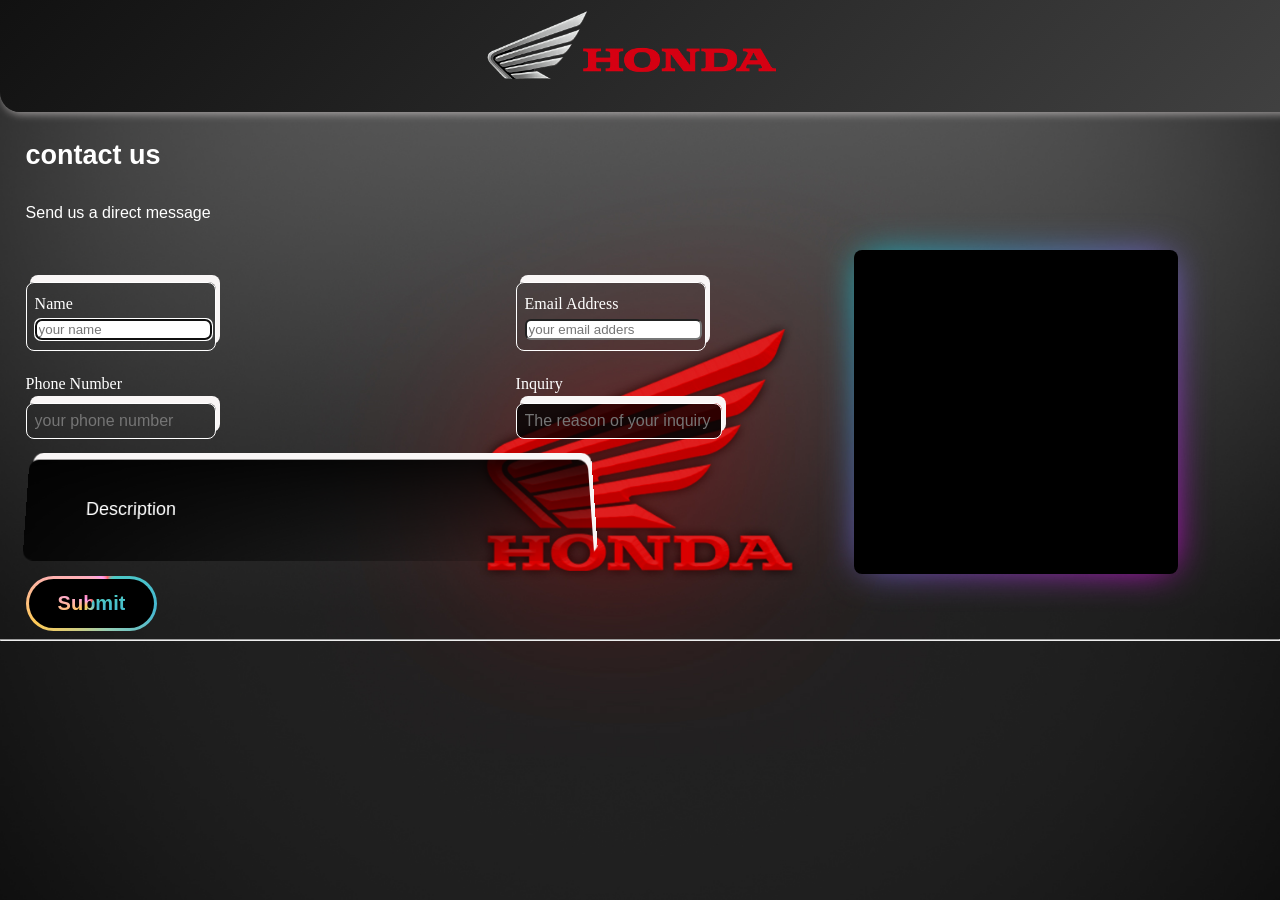
==== contract.html @ 1545ac46 "filter upload" ====
<!DOCTYPE html>
<html lang="en">

<head>
    <meta charset="UTF-8">
    <meta name="viewport" content="width=device-width, initial-scale=1.0">
    <link rel="stylesheet" href="contrat/contract.css">
    <title>Document</title>
</head>

<body>
    <section>
        <div class="-test">
            <img src="contrat/Honda logo on black background.png" alt="honda" class="header-img">
        </div>
    </section>
    <section>
        <div class="tit">
            <h2>contact us</h2>
        </div>
    </section>
    <section>
        <div>
            <p class="p1">Send us a direct message</p>
        </div>
    </section>
    <section class="promo-card-section">
        <div class="promo-card">
            <p class="promo-card-heading"></p>
            <p></p>
            <p></p>
        </div>
    </section>
    <section>
        <form>
            <div class="text-input">
                <label for="name">Name</label>
                <div class="text-input-control">
                    <input id="name" name="name" placeholder="your name" autofocus="autofocus" type="text" required
                        class="Name-b">
                </div>
            </div>

            <div class="text-input-1">
                <label for="email">Email Address</label>
                <div class="text-input-control-1">
                    <input id="email" name="email" placeholder="your email adders" required type="email"
                        class="email-b">
                </div>

            </div>
            <div class="form-control">
                <label class="num-1">Phone Number</label>
                <input class="input input-alt" placeholder="your phone number" required="" type="text">
                <span class="input-border input-border-alt"></span>
            </div>
            <div class="form-control">
                <label class="num-2">Inquiry</label>
                <input class="input input-alt-2" placeholder="The reason of your inquiry" required="" type="text">
                <span class="input-border input-border-alt-2"></span>

            </div>
            <div class="description-field">
                <input class="input-des" name="text" type="text" placeholder="Description " required="">
            </div>
            <div class="booooo">
                <button class="gradient-button">
                    <span class="gradient-text">Submit</span>
                </button>
            </div>
        </form>
    </section>
    <hr>

</body>


</html>
---- contrat/contract.css ----
.header-img {
    width: 37%;
}
.-test{
    padding: 6px 12px;
    background-color: rgb(30 16 16);
    text-align: center;
    position: sticky;
    top: 0;
    z-index: 1000;
    box-shadow: 0 2px 10px rgba(0, 0, 0, 0.2);
    width: 100%;
    margin: 0 auto;
    border-radius: 0;
        background: linear-gradient(315deg, #414141, #111);
        border-radius: 0px 0px 20px 20px;
            box-shadow: 2px 2px 9px 0px rgba(216, 209, 209, 0.659);
            height: 100px;
}
body {
    margin: 0;
    background-image: url(d96h0z0-4510e71b-db39-44e6-b9f0-db2d41078f9c.jpg);
    background-repeat: no-repeat;
    background-size: cover;
    background-position: center;
    background-attachment: fixed;
    min-height: 100vh;
    overflow-x: hidden;
    line-height: 1.6;
}
.tit{
    font-size: large;
    font-family: 'Franklin Gothic Medium', 'Arial Narrow', Arial, sans-serif;
    color: white;
    padding-left: 2%;
}
.p1{
    color:white;
    padding-left: 2%;
    font-family: 'Segoe UI', Tahoma, Geneva, Verdana, sans-serif;
}
.promo-card-section {
    display: flex;
    justify-content: flex-end;
    padding: 8px 8% 8px 2%;
    margin-bottom: -300px;
}

.promo-card {
    position: relative;
    width: 300px;
    height: 300px;
    background-color: #000;
    display: flex;
    flex-direction: column;
    justify-content: end;
    padding: 12px;
    gap: 12px;
    border-radius: 8px;
    cursor: pointer;
    color: white;
    
}

.promo-card::before {
    content: '';
    position: absolute;
    inset: 0;
    left: -5px;
    margin: auto;
    width: 200px;
    height: 264px;
    border-radius: 10px;
    background: linear-gradient(-45deg, #e81cff 0%, #40c9ff 100%);
    z-index: -10;
    pointer-events: none;
    transition: all 0.6s cubic-bezier(0.175, 0.885, 0.32, 1.275);
}

.promo-card::after {
    content: "";
    z-index: -1;
    position: absolute;
    inset: 0;
    background: linear-gradient(-45deg, #fc00ff 0%, #00dbde 100%);
    transform: translate3d(0, 0, 0) scale(0.95);
    filter: blur(20px);
}

.promo-card-heading {
    font-size: 20px;
    text-transform: capitalize;
    font-weight: 700;
}

.promo-card p:not(.promo-card-heading) {
    font-size: 14px;
}

.promo-card p:last-child {
    color: #e81cff;
    font-weight: 600;
}

.promo-card:hover::after {
    filter: blur(30px);
}

.promo-card:hover::before {
    transform: rotate(-90deg) scaleX(1.34) scaleY(0.77);
}
form {
    display: grid;
    grid-template-columns: 190px 190px;
    column-gap: 300px;
    row-gap: 20px;
    padding-left: 2%;
}
.description-field,
.booooo {
    grid-column: 1 / 3;
}
.text-input {
    flex: 1;
    color: white;
     max-width: 190px;
  padding: 8px;
  font-size: 1rem;
  border: 1.5px solid #ffffff;
  border-radius: 0.5rem;
      box-shadow: 4px -7px 0 #f9f6f6;
  outline: none;
  transition: ease 0.25s;
}
.text-input:hover{
  box-shadow: 0 4px 8px rgb(222, 6, 6);
}
.Name-b{
    border-radius: 6px;
}
.text-input-1{
    color: white;
     max-width: 190px;
  padding: 8px;
  font-size: 1rem;
  border: 1.5px solid #ffffff;
  border-radius: 0.5rem;
      box-shadow: 4px -7px 0 #f9f6f6;
  outline: none;
  transition: ease 0.25s;
}
.text-input-1:hover{
  box-shadow: 0 4px 8px rgb(222, 6, 6);
}
.email-b{
    border-radius: 6px;
}
.text-input-2{
    color: white;
    max-width: 190px;
    padding: 8px;
}
.phone-b{
    border-radius: 6px;
}
.input {
  color: #fff;
  font-size: 0.9rem;
  background-color: transparent;
  width: 100%;
  box-sizing: border-box;
  padding-inline: 0.5em;
  padding-block: 0.7em;
  border: none;
  /* خاص بحجم اللون -خاص بلون البوردر والاتنين متخزنين */
  border-bottom: var(--border-height) solid var(--border-before-color);
  box-shadow: 0 2px 4px rgba(0, 0, 0, 0.1);
}
.input-border {
  position: absolute;
  background: var(--border-after-color);
  width: 0%;
  height: 2px;
  bottom: 0;
  left: 0;
  transition: width 0.3s cubic-bezier(0.6, -0.28, 0.735, 0.045);
}
.input:focus {
  outline: none;
}

.input:focus + .input-border {
  width: 100%;
}

.form-control {
  position: relative;
  --width-of-input: 300px;
}

.input-alt {
  font-size: 1.2rem;
      flex: 1;
    color: white;
    max-width: 190px;
    padding: 8px;
    font-size: 1rem;
    border: 1.5px solid #ffffff;
    border-radius: 0.5rem;
        outline: none;
    transition: ease 0.25s;
        box-shadow: 4px -7px 0 #f9f6f6;
    margin-top: 7px;
}
.input-alt-2 {
  font-size: 1.2rem;
      flex: 1;
    color: white;
    width: 206px;
    padding: 8px;
    font-size: 1rem;
    border: 1.5px solid #ffffff;
    border-radius: 0.5rem;
        outline: none;
    transition: ease 0.25s;
        box-shadow: 4px -7px 0 #f9f6f6;
    margin-top: 7px;
        background-color: #000000c2;
}

.input-border-alt {
  height: 3px;
  /* background: linear-gradient(90deg, #FF6464 0%, #FFBF59 50%, #47C9FF 100%); */
  transition: width 0.4s cubic-bezier(0.42, 0, 0.58, 1.00);
}
.input-border-alt-2 {
  height: 3px;
  /* background: linear-gradient(90deg, #FF6464 0%, #FFBF59 50%, #47C9FF 100%); */
  transition: width 0.4s cubic-bezier(0.42, 0, 0.58, 1.00);
}
.input-alt:hover{
  box-shadow: 0 4px 8px rgb(222, 6, 6);

}
.input-alt-2:hover{
  box-shadow: 0 4px 8px rgb(222, 6, 6);

}
.input-alt:focus + .input-border-alt {
  width: 100%;
}
.input-alt-2:focus + .input-border-alt {
  width: 100%;
}
.num-1{
    color: white;
}
.num-2{
    color: white;
}
.input-des {
  width: 500px;
  border: none;
  outline: none;
  background: none;
  font-size: 18px;
  color: #fff;
  padding: 40px 5px 40px 60px;
  background-image: linear-gradient(to right, rgba(0, 0, 0, 0.8), rgba(0, 0, 0, 0)),
    linear-gradient(to bottom, rgba(0, 0, 0, 0.8), rgba(0, 0, 0, 0));
  background-position: bottom right, bottom right;
  background-size: 100% 100%, 100% 100%;
  background-repeat: no-repeat;
    box-shadow: 4px -7px 0 white;
  transform: perspective(70px) rotateX(1deg) rotateY(0deg);
  border-radius: 10px;
          box-shadow: 4px -7px 0 #f9f6f6;

}
.input-des:hover{
      box-shadow: 0 4px 8px rgb(222, 6, 6);

}

.input-des::before {
  background-image: linear-gradient(to right, rgba(0, 0, 0, 0.8), rgba(0, 0, 0, 0)),
    linear-gradient(to bottom, rgba(0, 0, 0, 0.8), rgba(0, 0, 0, 0));
  background-position: bottom right, bottom right;
  background-size: 100% 100%, 100% 100%;
  background-repeat: no-repeat;
  z-index: -1;
  border-radius: 15px;
  transition: all .1s ease-in-out 0s;
}

.input-des:focus {
  border: 2px solid #c3c6ce;
}

.input-des::placeholder {
  color: #fff;
  transition: all 0.3s ease;
}

.input-des:focus::placeholder {
  color: #999;
}

.booooo {
  margin-top: -4px;
}
.gradient-button{
    position: relative;
    padding: 16px 32px;
    font-size: 20px;
    font-weight: bold;
    color: white;
    background: transparent;
    border: none;
    cursor: pointer;
    border-radius: 100px;
    overflow: hidden;
    transition: 0.2s ease;
     }

     .gradient-button:hover{
        transform: scale(1.3);
              box-shadow: 0 4px 8px rgb(222, 6, 6);

     }
     .gradient-button::before{
        content: '';
        position: absolute;
        top: -50px;
        left: -50px;
        width: 200%;
        height: 200%;
        background:conic-gradient(
                from 0deg,
    #ff6b6b,
    #4ecdc4,
    #45b7d1,
    #96ceb4,
    #feca57,
    #ff9ff3,
    #ff6b6b
        );
z-index: -2;
transform: rotate(0deg);
  transition: transform 1.5s ease-in-out;
     }
     .gradient-button:hover::before{
          transform: rotate(350deg);
     }
     .gradient-button::after{
        content: '';
        position: absolute;
        inset: 3px;
        background: black;
        border-radius: 47px;
        z-index: -1;
     }
     .gradient-text{
        color: transparent;
          background: conic-gradient(
    from 0deg,
    #ff6b6b,
    #4ecdc4,
    #45b7d1,
    #96ceb4,
    #feca57,
    #ff9ff3,
    #ff6b6b
  );
  background-clip: text;
     }
footer{
  background-color: white;
}
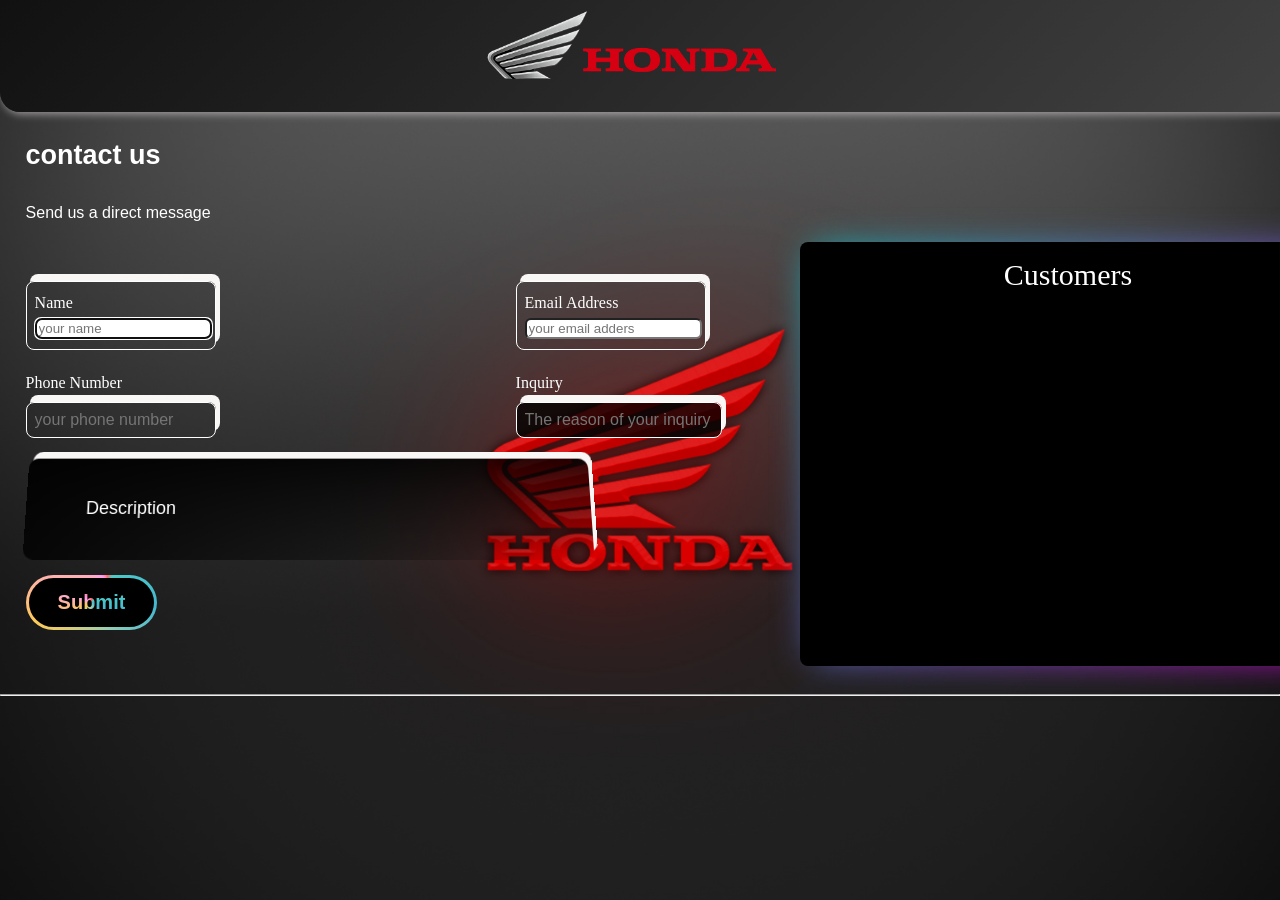
==== commit eb729b6f: "files upload" ====
--- a/contract.html
+++ b/contract.html
@@ -22,16 +22,18 @@
     <section>
         <div>
             <p class="p1">Send us a direct message</p>
+            <div class="promo-card">
+                <p class="p30">Customers</p>
+                <p class="promo-card-heading"></p>
+                <p></p>
+                <p></p>
+            </div>
         </div>
     </section>
     <section class="promo-card-section">
-        <div class="promo-card">
-            <p class="promo-card-heading"></p>
-            <p></p>
-            <p></p>
-        </div>
+
     </section>
-    <section>
+    <section class="form-1">
         <form>
             <div class="text-input">
                 <label for="name">Name</label>
@@ -55,10 +57,10 @@
                 <span class="input-border input-border-alt"></span>
             </div>
             <div class="form-control">
-                <label class="num-2">Inquiry</label>
+                <label class="num-2">Inquiry </label>
                 <input class="input input-alt-2" placeholder="The reason of your inquiry" required="" type="text">
                 <span class="input-border input-border-alt-2"></span>
-
+                
             </div>
             <div class="description-field">
                 <input class="input-des" name="text" type="text" placeholder="Description " required="">
@@ -70,6 +72,7 @@
             </div>
         </form>
     </section>
+    <br>
     <hr>
 
 </body>
--- a/contrat/contract.css
+++ b/contrat/contract.css
@@ -43,13 +43,13 @@
     display: flex;
     justify-content: flex-end;
     padding: 8px 8% 8px 2%;
-    margin-bottom: -300px;
+    margin-bottom: -411px;
 }
 
 .promo-card {
     position: relative;
-    width: 300px;
-    height: 300px;
+    width: 40%;
+    height: 400px;
     background-color: #000;
     display: flex;
     flex-direction: column;
@@ -59,9 +59,20 @@
     border-radius: 8px;
     cursor: pointer;
     color: white;
-    
-}
-
+    margin-left: 800px;
+    margin-bottom: 40px;
+}
+.p30{
+      text-align: center;
+    position: relative;
+    top: -185px;
+    font-size: 30px;
+}
+.form-1{
+  display: flex;
+    position: relative;
+    top: -30px;
+}
 .promo-card::before {
     content: '';
     position: absolute;
@@ -94,7 +105,6 @@
 }
 
 .promo-card p:not(.promo-card-heading) {
-    font-size: 14px;
 }
 
 .promo-card p:last-child {
@@ -115,6 +125,7 @@
     column-gap: 300px;
     row-gap: 20px;
     padding-left: 2%;
+
 }
 .description-field,
 .booooo {
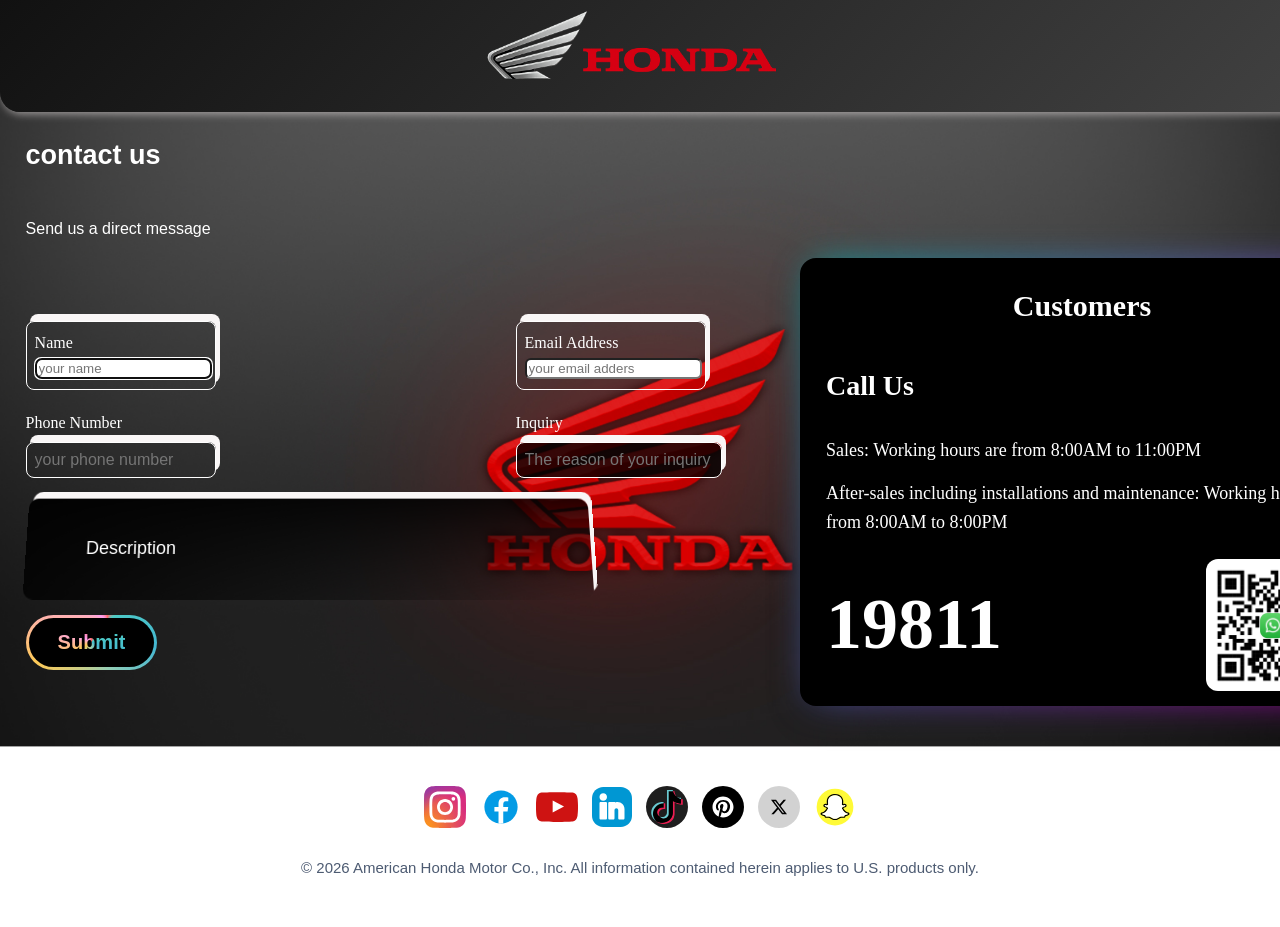
==== commit 0c3baf08: "files upload" ====
--- a/contract.html
+++ b/contract.html
@@ -24,9 +24,16 @@
             <p class="p1">Send us a direct message</p>
             <div class="promo-card">
                 <p class="p30">Customers</p>
-                <p class="promo-card-heading"></p>
-                <p></p>
-                <p></p>
+                <div class="customer-box">
+                    <h3 class="promo-card-heading">Call us</h3>
+                    <p class="customer-text">Sales: Working hours are from 8:00AM to 11:00PM</p>
+                    <p class="customer-text">After-sales including installations and maintenance: Working hours are from
+                        8:00AM to 8:00PM</p>
+                    <div class="customer-contact-row">
+                        <p class="customer-number">19811</p>
+                        <img src="contrat/whatsapp-qr.jpeg" alt="WhatsApp QR code" class="customer-qr">
+                    </div>
+                </div>
             </div>
         </div>
     </section>
@@ -60,7 +67,7 @@
                 <label class="num-2">Inquiry </label>
                 <input class="input input-alt-2" placeholder="The reason of your inquiry" required="" type="text">
                 <span class="input-border input-border-alt-2"></span>
-                
+
             </div>
             <div class="description-field">
                 <input class="input-des" name="text" type="text" placeholder="Description " required="">
@@ -74,6 +81,324 @@
     </section>
     <br>
     <hr>
+    <footer class="footer-links">
+        <div class="footer-socials">
+            <a href="https://www.instagram.com/its_b0da_/" class="social-link-instagram" aria-label="Instagram">
+
+                <?xml version="1.0" encoding="utf-8"?><!-- Uploaded to: SVG Repo, www.svgrepo.com, Generator: SVG Repo Mixer Tools -->
+                <svg viewBox="0 0 3364.7 3364.7" xmlns="http://www.w3.org/2000/svg">
+                    <defs>
+                        <radialGradient id="0" cx="217.76" cy="3290.99" r="4271.92" gradientUnits="userSpaceOnUse">
+                            <stop offset=".09" stop-color="#fa8f21" />
+                            <stop offset=".78" stop-color="#d82d7e" />
+                        </radialGradient>
+                        <radialGradient id="1" cx="2330.61" cy="3182.95" r="3759.33" gradientUnits="userSpaceOnUse">
+                            <stop offset=".64" stop-color="#8c3aaa" stop-opacity="0" />
+                            <stop offset="1" stop-color="#8c3aaa" />
+                        </radialGradient>
+                    </defs>
+                    <path
+                        d="M853.2,3352.8c-200.1-9.1-308.8-42.4-381.1-70.6-95.8-37.3-164.1-81.7-236-153.5S119.7,2988.6,82.6,2892.8c-28.2-72.3-61.5-181-70.6-381.1C2,2295.4,0,2230.5,0,1682.5s2.2-612.8,11.9-829.3C21,653.1,54.5,544.6,82.5,472.1,119.8,376.3,164.3,308,236,236c71.8-71.8,140.1-116.4,236-153.5C544.3,54.3,653,21,853.1,11.9,1069.5,2,1134.5,0,1682.3,0c548,0,612.8,2.2,829.3,11.9,200.1,9.1,308.6,42.6,381.1,70.6,95.8,37.1,164.1,81.7,236,153.5s116.2,140.2,153.5,236c28.2,72.3,61.5,181,70.6,381.1,9.9,216.5,11.9,281.3,11.9,829.3,0,547.8-2,612.8-11.9,829.3-9.1,200.1-42.6,308.8-70.6,381.1-37.3,95.8-81.7,164.1-153.5,235.9s-140.2,116.2-236,153.5c-72.3,28.2-181,61.5-381.1,70.6-216.3,9.9-281.3,11.9-829.3,11.9-547.8,0-612.8-1.9-829.1-11.9"
+                        fill="url(#0)" />
+                    <path
+                        d="M853.2,3352.8c-200.1-9.1-308.8-42.4-381.1-70.6-95.8-37.3-164.1-81.7-236-153.5S119.7,2988.6,82.6,2892.8c-28.2-72.3-61.5-181-70.6-381.1C2,2295.4,0,2230.5,0,1682.5s2.2-612.8,11.9-829.3C21,653.1,54.5,544.6,82.5,472.1,119.8,376.3,164.3,308,236,236c71.8-71.8,140.1-116.4,236-153.5C544.3,54.3,653,21,853.1,11.9,1069.5,2,1134.5,0,1682.3,0c548,0,612.8,2.2,829.3,11.9,200.1,9.1,308.6,42.6,381.1,70.6,95.8,37.1,164.1,81.7,236,153.5s116.2,140.2,153.5,236c28.2,72.3,61.5,181,70.6,381.1,9.9,216.5,11.9,281.3,11.9,829.3,0,547.8-2,612.8-11.9,829.3-9.1,200.1-42.6,308.8-70.6,381.1-37.3,95.8-81.7,164.1-153.5,235.9s-140.2,116.2-236,153.5c-72.3,28.2-181,61.5-381.1,70.6-216.3,9.9-281.3,11.9-829.3,11.9-547.8,0-612.8-1.9-829.1-11.9"
+                        fill="url(#1)" />
+                    <path
+                        d="M1269.25,1689.52c0-230.11,186.49-416.7,416.6-416.7s416.7,186.59,416.7,416.7-186.59,416.7-416.7,416.7-416.6-186.59-416.6-416.7m-225.26,0c0,354.5,287.36,641.86,641.86,641.86s641.86-287.36,641.86-641.86-287.36-641.86-641.86-641.86S1044,1335,1044,1689.52m1159.13-667.31a150,150,0,1,0,150.06-149.94h-0.06a150.07,150.07,0,0,0-150,149.94M1180.85,2707c-121.87-5.55-188.11-25.85-232.13-43-58.36-22.72-100-49.78-143.78-93.5s-70.88-85.32-93.5-143.68c-17.16-44-37.46-110.26-43-232.13-6.06-131.76-7.27-171.34-7.27-505.15s1.31-373.28,7.27-505.15c5.55-121.87,26-188,43-232.13,22.72-58.36,49.78-100,93.5-143.78s85.32-70.88,143.78-93.5c44-17.16,110.26-37.46,232.13-43,131.76-6.06,171.34-7.27,505-7.27S2059.13,666,2191,672c121.87,5.55,188,26,232.13,43,58.36,22.62,100,49.78,143.78,93.5s70.78,85.42,93.5,143.78c17.16,44,37.46,110.26,43,232.13,6.06,131.87,7.27,171.34,7.27,505.15s-1.21,373.28-7.27,505.15c-5.55,121.87-25.95,188.11-43,232.13-22.72,58.36-49.78,100-93.5,143.68s-85.42,70.78-143.78,93.5c-44,17.16-110.26,37.46-232.13,43-131.76,6.06-171.34,7.27-505.15,7.27s-373.28-1.21-505-7.27M1170.5,447.09c-133.07,6.06-224,27.16-303.41,58.06-82.19,31.91-151.86,74.72-221.43,144.18S533.39,788.47,501.48,870.76c-30.9,79.46-52,170.34-58.06,303.41-6.16,133.28-7.57,175.89-7.57,515.35s1.41,382.07,7.57,515.35c6.06,133.08,27.16,223.95,58.06,303.41,31.91,82.19,74.62,152,144.18,221.43s139.14,112.18,221.43,144.18c79.56,30.9,170.34,52,303.41,58.06,133.35,6.06,175.89,7.57,515.35,7.57s382.07-1.41,515.35-7.57c133.08-6.06,223.95-27.16,303.41-58.06,82.19-32,151.86-74.72,221.43-144.18s112.18-139.24,144.18-221.43c30.9-79.46,52.1-170.34,58.06-303.41,6.06-133.38,7.47-175.89,7.47-515.35s-1.41-382.07-7.47-515.35c-6.06-133.08-27.16-224-58.06-303.41-32-82.19-74.72-151.86-144.18-221.43S2586.8,537.06,2504.71,505.15c-79.56-30.9-170.44-52.1-303.41-58.06C2068,441,2025.41,439.52,1686,439.52s-382.1,1.41-515.45,7.57"
+                        fill="#ffffff" />
+                </svg>
+            </a>
+            <a href="https://www.facebook.com/" class="social-link-facebook" aria-label="Facebook">
+
+
+                <svg xmlns="http://www.w3.org/2000/svg" viewBox="0 0 48 48">
+                    <path fill="#039be5" d="M24 5A19 19 0 1 0 24 43A19 19 0 1 0 24 5Z" />
+                    <path fill="#fff"
+                        d="M26.572,29.036h4.917l0.772-4.995h-5.69v-2.73c0-2.075,0.678-3.915,2.619-3.915h3.119v-4.359c-0.548-0.074-1.707-0.236-3.897-0.236c-4.573,0-7.254,2.415-7.254,7.917v3.323h-4.701v4.995h4.701v13.729C22.089,42.905,23.032,43,24,43c0.875,0,1.729-0.08,2.572-0.194V29.036z" />
+                </svg>
+            </a>
+            <a href="https://www.youtube.com/@ElzeroWebSchool" class="social-link-youtube" aria-label="YouTube">
+
+                <?xml version="1.0" encoding="UTF-8" standalone="no"?>
+                <!-- Uploaded to: SVG Repo, www.svgrepo.com, Generator: SVG Repo Mixer Tools -->
+                <svg viewBox="0 -7 48 48" version="1.1" xmlns="http://www.w3.org/2000/svg"
+                    xmlns:xlink="http://www.w3.org/1999/xlink">
+
+                    <title>Youtube-color</title>
+                    <desc>Created with Sketch.</desc>
+                    <defs>
+
+                    </defs>
+                    <g id="Icons" stroke="none" stroke-width="1" fill="none" fill-rule="evenodd">
+                        <g id="Color-" transform="translate(-200.000000, -368.000000)" fill="#CE1312">
+                            <path
+                                d="M219.044,391.269916 L219.0425,377.687742 L232.0115,384.502244 L219.044,391.269916 Z M247.52,375.334163 C247.52,375.334163 247.0505,372.003199 245.612,370.536366 C243.7865,368.610299 241.7405,368.601235 240.803,368.489448 C234.086,368 224.0105,368 224.0105,368 L223.9895,368 C223.9895,368 213.914,368 207.197,368.489448 C206.258,368.601235 204.2135,368.610299 202.3865,370.536366 C200.948,372.003199 200.48,375.334163 200.48,375.334163 C200.48,375.334163 200,379.246723 200,383.157773 L200,386.82561 C200,390.73817 200.48,394.64922 200.48,394.64922 C200.48,394.64922 200.948,397.980184 202.3865,399.447016 C204.2135,401.373084 206.612,401.312658 207.68,401.513574 C211.52,401.885191 224,402 224,402 C224,402 234.086,401.984894 240.803,401.495446 C241.7405,401.382148 243.7865,401.373084 245.612,399.447016 C247.0505,397.980184 247.52,394.64922 247.52,394.64922 C247.52,394.64922 248,390.73817 248,386.82561 L248,383.157773 C248,379.246723 247.52,375.334163 247.52,375.334163 L247.52,375.334163 Z"
+                                id="Youtube">
+
+                            </path>
+                        </g>
+                    </g>
+                </svg>
+            </a>
+            <a href="#" class="social-link-linkedin" aria-label="LinkedIn">
+
+                <?xml version="1.0" encoding="utf-8"?>
+
+                <!-- Uploaded to: SVG Repo, www.svgrepo.com, Generator: SVG Repo Mixer Tools -->
+                <svg version="1.1" id="Icons" xmlns="http://www.w3.org/2000/svg"
+                    xmlns:xlink="http://www.w3.org/1999/xlink" viewBox="0 0 32 32" xml:space="preserve">
+                    <style type="text/css">
+                        .st0 {
+                            fill: #ffffff;
+                        }
+
+                        .st1 {
+                            fill: #3A559F;
+                        }
+
+                        .st2 {
+                            fill: #ffffff;
+                        }
+
+                        .st3 {
+                            fill: #FF0084;
+                        }
+
+                        .st4 {
+                            fill: #0063DB;
+                        }
+
+                        .st5 {
+                            fill: #00ACED;
+                        }
+
+                        .st6 {
+                            fill: #FFEC06;
+                        }
+
+                        .st7 {
+                            fill: #FF0000;
+                        }
+
+                        .st8 {
+                            fill: #25D366;
+                        }
+
+                        .st9 {
+                            fill: #0088FF;
+                        }
+
+                        .st10 {
+                            fill: #314358;
+                        }
+
+                        .st11 {
+                            fill: #EE6996;
+                        }
+
+                        .st12 {
+                            fill: #01AEF3;
+                        }
+
+                        .st13 {
+                            fill: #ffffff;
+                        }
+
+                        .st14 {
+                            fill: #F06A35;
+                        }
+
+                        .st15 {
+                            fill: #00ADEF;
+                        }
+
+                        .st16 {
+                            fill: #1769FF;
+                        }
+
+                        .st17 {
+                            fill: #1AB7EA;
+                        }
+
+                        .st18 {
+                            fill: #6001D1;
+                        }
+
+                        .st19 {
+                            fill: #E41214;
+                        }
+
+                        .st20 {
+                            fill: #05CE78;
+                        }
+
+                        .st21 {
+                            fill: #7B519C;
+                        }
+
+                        .st22 {
+                            fill: #FF4500;
+                        }
+
+                        .st23 {
+                            fill: #00F076;
+                        }
+
+                        .st24 {
+                            fill: #FFC900;
+                        }
+
+                        .st25 {
+                            fill: #00D6FF;
+                        }
+
+                        .st26 {
+                            fill: #FF3A44;
+                        }
+
+                        .st27 {
+                            fill: #FF6A36;
+                        }
+
+                        .st28 {
+                            fill: #0061FE;
+                        }
+
+                        .st29 {
+                            fill: #F7981C;
+                        }
+
+                        .st30 {
+                            fill: #EE1B22;
+                        }
+
+                        .st31 {
+                            fill: #EF3561;
+                        }
+
+                        .st32 {
+                            fill: none;
+                            stroke: #FFFFFF;
+                            stroke-width: 2;
+                            stroke-miterlimit: 10;
+                        }
+
+                        .st33 {
+                            fill: #0097D3;
+                        }
+
+                        .st34 {
+                            fill: #01308A;
+                        }
+
+                        .st35 {
+                            fill: #019CDE;
+                        }
+
+                        .st36 {
+                            fill: #FFD049;
+                        }
+
+                        .st37 {
+                            fill: #16A05D;
+                        }
+
+                        .st38 {
+                            fill: #4486F4;
+                        }
+
+                        .st39 {
+                            fill: none;
+                        }
+
+                        .st40 {
+                            fill: #34A853;
+                        }
+
+                        .st41 {
+                            fill: #4285F4;
+                        }
+
+                        .st42 {
+                            fill: #FBBC05;
+                        }
+
+                        .st43 {
+                            fill: #EA4335;
+                        }
+                    </style>
+                    <path class="st33" d="M23,0H9C4,0,0,4,0,9v14c0,5,4,9,9,9h14c5,0,9-4,9-9V9C32,4,28,0,23,0z" />
+                    <path class="st0" d="M12,25c0,0.6-0.4,1-1,1H7c-0.6,0-1-0.4-1-1V13c0-0.6,0.4-1,1-1h4c0.6,0,1,0.4,1,1V25z M9,11c-1.7,0-3-1.3-3-3
+	s1.3-3,3-3s3,1.3,3,3S10.7,11,9,11z M26,25c0,0.6-0.4,1-1,1h-3c-0.6,0-1-0.4-1-1v-3.5v-1v-2c0-0.8-0.7-1.5-1.5-1.5S18,17.7,18,18.5
+	v2v1V25c0,0.6-0.4,1-1,1h-3c-0.6,0-1-0.4-1-1V13c0-0.6,0.4-1,1-1h4c0.3,0,0.5,0.1,0.7,0.3c0.6-0.2,1.2-0.3,1.8-0.3
+	c3,0,5.5,2.5,5.5,5.5V25z" />
+                </svg>
+            </a>
+            <a href="https://www.tiktok.com/@b_elhady?lang=en" class="social-link-tiktok" aria-label="TikTok">
+
+                <?xml version="1.0" encoding="utf-8"?><!-- Uploaded to: SVG Repo, www.svgrepo.com, Generator: SVG Repo Mixer Tools -->
+                <svg viewBox="0 0 32 32" fill="none" xmlns="http://www.w3.org/2000/svg">
+                    <path
+                        d="M8.45095 19.7926C8.60723 18.4987 9.1379 17.7743 10.1379 17.0317C11.5688 16.0259 13.3561 16.5948 13.3561 16.5948V13.2197C13.7907 13.2085 14.2254 13.2343 14.6551 13.2966V17.6401C14.6551 17.6401 12.8683 17.0712 11.4375 18.0775C10.438 18.8196 9.90623 19.5446 9.7505 20.8385C9.74562 21.5411 9.87747 22.4595 10.4847 23.2536C10.3345 23.1766 10.1815 23.0889 10.0256 22.9905C8.68807 22.0923 8.44444 20.7449 8.45095 19.7926ZM22.0352 6.97898C21.0509 5.90039 20.6786 4.81139 20.5441 4.04639H21.7823C21.7823 4.04639 21.5354 6.05224 23.3347 8.02482L23.3597 8.05134C22.8747 7.7463 22.43 7.38624 22.0352 6.97898ZM28 10.0369V14.293C28 14.293 26.42 14.2312 25.2507 13.9337C23.6179 13.5176 22.5685 12.8795 22.5685 12.8795C22.5685 12.8795 21.8436 12.4245 21.785 12.3928V21.1817C21.785 21.6711 21.651 22.8932 21.2424 23.9125C20.709 25.246 19.8859 26.1212 19.7345 26.3001C19.7345 26.3001 18.7334 27.4832 16.9672 28.28C15.3752 28.9987 13.9774 28.9805 13.5596 28.9987C13.5596 28.9987 11.1434 29.0944 8.96915 27.6814C8.49898 27.3699 8.06011 27.0172 7.6582 26.6277L7.66906 26.6355C9.84383 28.0485 12.2595 27.9528 12.2595 27.9528C12.6779 27.9346 14.0756 27.9528 15.6671 27.2341C17.4317 26.4374 18.4344 25.2543 18.4344 25.2543C18.5842 25.0754 19.4111 24.2001 19.9423 22.8662C20.3498 21.8474 20.4849 20.6247 20.4849 20.1354V11.3475C20.5435 11.3797 21.2679 11.8347 21.2679 11.8347C21.2679 11.8347 22.3179 12.4734 23.9506 12.8889C25.1204 13.1864 26.7 13.2483 26.7 13.2483V9.91314C27.2404 10.0343 27.7011 10.0671 28 10.0369Z"
+                        fill="#EE1D52" />
+                    <path
+                        d="M26.7009 9.91314V13.2472C26.7009 13.2472 25.1213 13.1853 23.9515 12.8879C22.3188 12.4718 21.2688 11.8337 21.2688 11.8337C21.2688 11.8337 20.5444 11.3787 20.4858 11.3464V20.1364C20.4858 20.6258 20.3518 21.8484 19.9432 22.8672C19.4098 24.2012 18.5867 25.0764 18.4353 25.2553C18.4353 25.2553 17.4337 26.4384 15.668 27.2352C14.0765 27.9539 12.6788 27.9357 12.2604 27.9539C12.2604 27.9539 9.84473 28.0496 7.66995 26.6366L7.6591 26.6288C7.42949 26.4064 7.21336 26.1717 7.01177 25.9257C6.31777 25.0795 5.89237 24.0789 5.78547 23.7934C5.78529 23.7922 5.78529 23.791 5.78547 23.7898C5.61347 23.2937 5.25209 22.1022 5.30147 20.9482C5.38883 18.9122 6.10507 17.6625 6.29444 17.3494C6.79597 16.4957 7.44828 15.7318 8.22233 15.0919C8.90538 14.5396 9.6796 14.1002 10.5132 13.7917C11.4144 13.4295 12.3794 13.2353 13.3565 13.2197V16.5948C13.3565 16.5948 11.5691 16.028 10.1388 17.0317C9.13879 17.7743 8.60812 18.4987 8.45185 19.7926C8.44534 20.7449 8.68897 22.0923 10.0254 22.991C10.1813 23.0898 10.3343 23.1775 10.4845 23.2541C10.7179 23.5576 11.0021 23.8221 11.3255 24.0368C12.631 24.8632 13.7249 24.9209 15.1238 24.3842C16.0565 24.0254 16.7586 23.2167 17.0842 22.3206C17.2888 21.7611 17.2861 21.1978 17.2861 20.6154V4.04639H20.5417C20.6763 4.81139 21.0485 5.90039 22.0328 6.97898C22.4276 7.38624 22.8724 7.7463 23.3573 8.05134C23.5006 8.19955 24.2331 8.93231 25.1734 9.38216C25.6596 9.61469 26.1722 9.79285 26.7009 9.91314Z"
+                        fill="#000000" />
+                    <path d="M4.48926 22.7568V22.7594L4.57004 22.9784C4.56076 22.9529 4.53074 22.8754 4.48926 22.7568Z"
+                        fill="#69C9D0" />
+                    <path
+                        d="M10.5128 13.7916C9.67919 14.1002 8.90498 14.5396 8.22192 15.0918C7.44763 15.7332 6.79548 16.4987 6.29458 17.354C6.10521 17.6661 5.38897 18.9168 5.30161 20.9528C5.25223 22.1068 5.61361 23.2983 5.78561 23.7944C5.78543 23.7956 5.78543 23.7968 5.78561 23.798C5.89413 24.081 6.31791 25.0815 7.01191 25.9303C7.2135 26.1763 7.42963 26.4111 7.65924 26.6334C6.92357 26.1457 6.26746 25.5562 5.71236 24.8839C5.02433 24.0451 4.60001 23.0549 4.48932 22.7626C4.48919 22.7605 4.48919 22.7584 4.48932 22.7564V22.7527C4.31677 22.2571 3.95431 21.0651 4.00477 19.9096C4.09213 17.8736 4.80838 16.6239 4.99775 16.3108C5.4985 15.4553 6.15067 14.6898 6.92509 14.0486C7.608 13.4961 8.38225 13.0567 9.21598 12.7484C9.73602 12.5416 10.2778 12.3891 10.8319 12.2934C11.6669 12.1537 12.5198 12.1415 13.3588 12.2575V13.2196C12.3808 13.2349 11.4148 13.4291 10.5128 13.7916Z"
+                        fill="#69C9D0" />
+                    <path
+                        d="M20.5438 4.04635H17.2881V20.6159C17.2881 21.1983 17.2881 21.76 17.0863 22.3211C16.7575 23.2167 16.058 24.0253 15.1258 24.3842C13.7265 24.923 12.6326 24.8632 11.3276 24.0368C11.0036 23.823 10.7187 23.5594 10.4844 23.2567C11.5962 23.8251 12.5913 23.8152 13.8241 23.341C14.7558 22.9821 15.4563 22.1734 15.784 21.2774C15.9891 20.7178 15.9864 20.1546 15.9864 19.5726V3H20.4819C20.4819 3 20.4315 3.41188 20.5438 4.04635ZM26.7002 8.99104V9.9131C26.1725 9.79263 25.6609 9.61447 25.1755 9.38213C24.2352 8.93228 23.5026 8.19952 23.3594 8.0513C23.5256 8.1559 23.6981 8.25106 23.8759 8.33629C25.0192 8.88339 26.1451 9.04669 26.7002 8.99104Z"
+                        fill="#69C9D0" />
+                </svg>
+
+                <a href="https://www.pinterest.com/abdelrhmanelhady311/_profile/" class="social-link-pinterest" aria-label="Pinterest">
+
+                    <?xml version="1.0" encoding="utf-8"?>
+
+                    <!-- Uploaded to: SVG Repo, www.svgrepo.com, Generator: SVG Repo Mixer Tools -->
+                    <svg fill="#000000" version="1.1" id="Layer_1" xmlns="http://www.w3.org/2000/svg"
+                        xmlns:xlink="http://www.w3.org/1999/xlink" viewBox="-143 145 512 512" xml:space="preserve">
+                        <path
+                            d="M-143,145v512h512V145H-143z M113,528.3c-12.6,0-24.8-1.9-36.3-5.3c4.9-7.7,10.2-17.6,12.9-27.4c1.6-5.7,9-35.2,9-35.2
+	c4.4,8.5,17.4,15.9,31.3,15.9c41.2,0,69.1-37.5,69.1-87.7c0-38-32.2-73.3-81-73.3c-60.8,0-91.5,43.6-91.5,80
+	c0,22,8.3,41.6,26.2,48.9c2.9,1.2,5.5,0,6.4-3.2c0.6-2.2,2-7.9,2.6-10.3c0.9-3.2,0.5-4.3-1.8-7.1c-5.1-6.1-8.4-13.9-8.4-25.1
+	c0-32.3,24.2-61.3,63-61.3c34.4,0,53.3,21,53.3,49c0,36.9-16.3,68-40.6,68c-13.4,0-23.4-11.1-20.2-24.6
+	c3.8-16.2,11.3-33.7,11.3-45.4c0-10.5-5.6-19.2-17.3-19.2c-13.7,0-24.7,14.2-24.7,33.1c0,12.1,4.1,20.2,4.1,20.2s-14,59.4-16.5,69.7
+	c-2.3,9.7-2.6,20.5-2.2,29.4C16.5,497.8-15,452.7-15,400.3c0-70.7,57.3-128,128-128s128,57.3,128,128S183.7,528.3,113,528.3z" />
+                    </svg>
+                </a>
+                <a href="https://x.com/Abdelrhman61893" class="social-link-twitter" aria-label="X">
+
+                    <svg xmlns="http://www.w3.org/2000/svg" fill="#000000" class="bi bi-twitter-x" viewBox="0 0 16 16"
+                        id="Twitter-X--Streamline-Bootstrap" height="16" width="16">
+                        <desc>
+                            Twitter X Streamline Icon: https://streamlinehq.com
+                        </desc>
+                        <path
+                            d="M12.6 0.75h2.454l-5.36 6.142L16 15.25h-4.937l-3.867 -5.07 -4.425 5.07H0.316l5.733 -6.57L0 0.75h5.063l3.495 4.633L12.601 0.75Zm-0.86 13.028h1.36L4.323 2.145H2.865z"
+                            stroke-width="1"></path>
+                    </svg>
+                </a>
+                <a href="https://accounts.snapchat.com/v2/welcome" class="social-link-snapchat" aria-label="Snapchat">
+
+                    <?xml version="1.0" encoding="utf-8"?><!-- Uploaded to: SVG Repo, www.svgrepo.com, Generator: SVG Repo Mixer Tools -->
+                    <svg viewBox="0 0 32 32" fill="none" xmlns="http://www.w3.org/2000/svg">
+                        <circle cx="16" cy="16" r="14" fill="#FFFA37" />
+                        <path fill-rule="evenodd" clip-rule="evenodd"
+                            d="M21.0255 8.18551C20.0601 6.96879 18.4673 6 16.0118 6C13.9091 6.02071 9.70378 7.18445 9.70378 11.6738C9.70378 12.3294 9.75568 13.2075 9.80103 13.8541C9.74758 13.8386 9.68188 13.8095 9.57775 13.7596L9.56328 13.7527C9.37915 13.6643 9.09918 13.5298 8.7098 13.5298C8.31645 13.5298 7.93611 13.6839 7.65375 13.9124C7.37309 14.1394 7.13333 14.4885 7.13333 14.9105C7.13333 15.4384 7.43041 15.7888 7.77778 16.0135C8.08632 16.2131 8.47538 16.3406 8.78337 16.4415L8.81382 16.4514C9.14349 16.5596 9.3851 16.642 9.55169 16.7458C9.68136 16.8267 9.70104 16.8778 9.70348 16.9264C9.70179 16.9333 9.69782 16.9482 9.68919 16.9724C9.67141 17.0224 9.64184 17.0899 9.59862 17.1743C9.5124 17.3427 9.38667 17.5498 9.23711 17.7706C8.93539 18.2161 8.56717 18.673 8.29212 18.9376C8.02082 19.1986 7.57562 19.5229 7.11016 19.7811C6.87933 19.9091 6.6536 20.0152 6.45167 20.0881C6.24322 20.1633 6.09047 20.192 5.99608 20.192C5.92136 20.192 5.85669 20.2073 5.82847 20.2144C5.7888 20.2243 5.74774 20.2374 5.70713 20.2527C5.62657 20.2829 5.53056 20.3283 5.43546 20.3923C5.25377 20.5146 5 20.7612 5 21.1502C5 21.3532 5.04766 21.5251 5.13005 21.6742C5.20217 21.8047 5.29487 21.9038 5.34823 21.9608L5.35615 21.9692L5.37091 21.9851C5.66435 22.3008 6.15008 22.5205 6.62162 22.6712C7.02679 22.8007 7.4798 22.8972 7.92122 22.9551C7.92745 22.9836 7.93397 23.0142 7.9411 23.0478L7.9434 23.0587C7.97119 23.1897 8.008 23.3633 8.06221 23.5234C8.11336 23.6744 8.20599 23.8977 8.39564 24.0568C8.63717 24.2593 8.95308 24.2798 9.1592 24.279C9.38047 24.2781 9.63881 24.2469 9.88394 24.2174L9.90481 24.2149C10.2497 24.1733 10.6106 24.1304 10.9843 24.1304C11.6663 24.1304 12.1035 24.4153 12.7894 24.8837L12.794 24.8869C13.0316 25.0492 13.2976 25.2308 13.6 25.4095C14.6122 26.0076 15.4346 26.0025 15.9007 25.9995C15.9315 25.9993 15.9606 25.9992 15.9882 25.9992C16.0158 25.9992 16.0452 25.9993 16.0761 25.9995C16.543 26.0025 17.3873 26.0079 18.4 25.4095C18.7024 25.2308 18.9684 25.0492 19.2059 24.8869L19.2106 24.8837C19.8965 24.4153 20.3337 24.1304 21.0157 24.1304C21.3894 24.1304 21.7503 24.1733 22.0952 24.2149L22.1161 24.2174C22.3612 24.2469 22.6195 24.2781 22.8408 24.279C23.0469 24.2798 23.3628 24.2593 23.6044 24.0568C23.794 23.8977 23.8866 23.6744 23.9378 23.5234C23.992 23.3634 24.0288 23.1898 24.0566 23.0587L24.0589 23.0478C24.066 23.0142 24.0725 22.9836 24.0788 22.9551C24.5202 22.8972 24.9732 22.8007 25.3784 22.6712C25.8499 22.5205 26.3357 22.3007 26.6291 21.985L26.6439 21.9692L26.6517 21.9608C26.7051 21.9038 26.7978 21.8047 26.8699 21.6742C26.9523 21.5251 27 21.3532 27 21.1502C27 20.7612 26.7462 20.5146 26.5645 20.3923C26.4694 20.3283 26.3734 20.2829 26.2929 20.2527C26.2523 20.2374 26.2112 20.2243 26.1715 20.2144C26.1433 20.2073 26.0786 20.192 26.0039 20.192C25.9095 20.192 25.7568 20.1633 25.5483 20.0881C25.3464 20.0152 25.1207 19.9091 24.8898 19.7811C24.4244 19.5229 23.9792 19.1986 23.7079 18.9376C23.4328 18.673 23.0646 18.2161 22.7629 17.7706C22.6133 17.5498 22.4876 17.3427 22.4014 17.1743C22.3582 17.0899 22.3286 17.0224 22.3108 16.9724C22.3022 16.9482 22.2982 16.9333 22.2965 16.9264C22.299 16.8778 22.3186 16.8267 22.4483 16.7458C22.6149 16.642 22.8565 16.5596 23.1862 16.4514L23.2166 16.4415C23.5246 16.3406 23.9137 16.2131 24.2222 16.0135C24.5696 15.7888 24.8667 15.4384 24.8667 14.9105C24.8667 14.4885 24.6269 14.1394 24.3462 13.9124C24.0639 13.6839 23.6835 13.5298 23.2902 13.5298C22.9008 13.5298 22.6209 13.6643 22.4367 13.7527L22.4223 13.7596C22.3181 13.8095 22.2524 13.8386 22.199 13.8541C22.2443 13.2075 22.2962 12.3294 22.2962 11.6738C22.2962 10.7837 21.9726 9.37904 21.0255 8.18551ZM11.7832 8.77274C10.9822 9.77549 10.7077 10.9662 10.7077 11.6738C10.7077 12.3299 10.7633 13.2413 10.8102 13.8949C10.8258 14.1119 10.7813 14.365 10.5917 14.5658C10.3998 14.7691 10.1388 14.8351 9.90561 14.8351C9.56889 14.8351 9.3128 14.7119 9.14898 14.6331L9.12996 14.624C8.94718 14.5363 8.85108 14.4956 8.7098 14.4956C8.58128 14.4956 8.42437 14.5508 8.29994 14.6515C8.17382 14.7535 8.13725 14.8534 8.13725 14.9105C8.13725 15.0269 8.18018 15.1101 8.33794 15.2121C8.52427 15.3326 8.78976 15.4232 9.13779 15.5374L9.16809 15.5473C9.45712 15.642 9.81511 15.7593 10.0976 15.9354C10.4147 16.133 10.7077 16.4507 10.7077 16.9401C10.7077 17.0684 10.6722 17.1919 10.6389 17.2854C10.6028 17.3869 10.554 17.4941 10.4992 17.601C10.3896 17.8152 10.2413 18.0571 10.0783 18.2978C9.75483 18.7754 9.3437 19.2918 9.002 19.6205C8.65655 19.9528 8.13703 20.3263 7.61159 20.6178C7.34696 20.7645 7.07068 20.8961 6.80428 20.9923C6.56581 21.0783 6.3088 21.1457 6.06224 21.1563C6.0561 21.1589 6.04931 21.162 6.0422 21.1655C6.03083 21.1713 6.0202 21.1774 6.01092 21.1837L6.00618 21.187C6.00711 21.1936 6.00817 21.1985 6.00906 21.202C6.01103 21.2097 6.01337 21.2152 6.01652 21.2209C6.02619 21.2384 6.04143 21.2579 6.1031 21.324L6.11928 21.3413C6.23038 21.4609 6.50416 21.616 6.93815 21.7547C7.35148 21.8868 7.84023 21.9822 8.30201 22.026C8.53305 22.0479 8.66621 22.1923 8.72257 22.2701C8.78059 22.3501 8.81377 22.4347 8.83316 22.4908C8.87067 22.5994 8.899 22.7332 8.92135 22.8387L8.92474 22.8547C8.95525 22.9985 8.98194 23.1215 9.01675 23.2242C9.02905 23.2606 9.0404 23.2882 9.05017 23.3085C9.0722 23.3111 9.10599 23.3135 9.15493 23.3133C9.36726 23.3124 9.57984 23.2808 9.79022 23.2554C10.1268 23.2148 10.5433 23.1646 10.9843 23.1646C12.0071 23.1646 12.682 23.6258 13.334 24.0713L13.3706 24.0963C13.6118 24.261 13.8536 24.4259 14.1255 24.5866C14.8917 25.0394 15.4747 25.0361 15.9007 25.0337C15.9306 25.0336 15.9598 25.0334 15.9882 25.0334C16.0164 25.0334 16.0454 25.0336 16.0753 25.0337C16.5059 25.036 17.1085 25.0393 17.8745 24.5866C18.1464 24.4259 18.3882 24.261 18.6294 24.0963L18.666 24.0713C19.318 23.6258 19.9929 23.1646 21.0157 23.1646C21.4567 23.1646 21.8732 23.2148 22.2098 23.2554L22.2199 23.2566C22.4921 23.2894 22.6913 23.3126 22.8451 23.3133C22.894 23.3135 22.9278 23.3111 22.9498 23.3085C22.9596 23.2882 22.9709 23.2606 22.9833 23.2242C23.0181 23.1215 23.0447 22.9985 23.0753 22.8547L23.0787 22.8387C23.101 22.7331 23.1293 22.5994 23.1668 22.4908C23.1862 22.4347 23.2194 22.3501 23.2774 22.2701C23.3338 22.1923 23.467 22.0479 23.698 22.026C24.1598 21.9822 24.6485 21.8868 25.0618 21.7547C25.4958 21.616 25.7696 21.4609 25.8807 21.3414L25.8969 21.324C25.9585 21.2579 25.9738 21.2384 25.9835 21.2209C25.9866 21.2152 25.989 21.2097 25.9909 21.202C25.9918 21.1985 25.9929 21.1936 25.9938 21.187L25.9891 21.1837C25.9798 21.1774 25.9692 21.1713 25.9578 21.1655C25.9507 21.1619 25.9439 21.1589 25.9378 21.1563C25.6912 21.1457 25.4342 21.0783 25.1957 20.9923C24.9293 20.8961 24.653 20.7645 24.3884 20.6178C23.863 20.3263 23.3435 19.9528 22.998 19.6205C22.6563 19.2918 22.2452 18.7754 21.9217 18.2978C21.7587 18.0571 21.6104 17.8152 21.5008 17.601C21.446 17.4941 21.3972 17.3869 21.3611 17.2854C21.3278 17.1919 21.2923 17.0684 21.2923 16.9401C21.2923 16.4507 21.5853 16.133 21.9024 15.9354C22.1849 15.7593 22.5429 15.642 22.8319 15.5473L22.8622 15.5374C23.2102 15.4232 23.4757 15.3326 23.6621 15.2121C23.8198 15.1101 23.8627 15.0269 23.8627 14.9105C23.8627 14.8534 23.8262 14.7535 23.7001 14.6515C23.5756 14.5508 23.4187 14.4956 23.2902 14.4956C23.1489 14.4956 23.0528 14.5363 22.87 14.624L22.851 14.6331C22.6872 14.7119 22.4311 14.8351 22.0944 14.8351C21.8612 14.8351 21.6002 14.7691 21.4083 14.5658C21.2187 14.365 21.1742 14.1119 21.1898 13.8949C21.2367 13.2413 21.2923 12.3299 21.2923 11.6738C21.2923 10.9643 21.0227 9.77352 20.2275 8.77149C19.4508 7.79264 18.1523 6.96575 16.0118 6.96575C13.871 6.96575 12.566 7.79288 11.7832 8.77274Z"
+                            fill="#000000" />
+                        <path fill-rule="evenodd" clip-rule="evenodd"
+                            d="M11.7829 8.77281C10.9818 9.77556 10.7074 10.9662 10.7074 11.6738C10.7074 12.3299 10.763 13.2414 10.8099 13.895C10.8254 14.112 10.7809 14.365 10.5914 14.5659C10.3995 14.7692 10.1385 14.8352 9.90529 14.8352C9.56858 14.8352 9.31249 14.712 9.14866 14.6332L9.12964 14.624C8.94686 14.5364 8.85077 14.4956 8.70949 14.4956C8.58097 14.4956 8.42405 14.5509 8.29963 14.6515C8.1735 14.7536 8.13694 14.8535 8.13694 14.9106C8.13694 15.027 8.17987 15.1101 8.33763 15.2122C8.52395 15.3327 8.78944 15.4233 9.13748 15.5374L9.16778 15.5474C9.4568 15.6421 9.81479 15.7593 10.0973 15.9354C10.4144 16.1331 10.7074 16.4508 10.7074 16.9402C10.7074 17.0685 10.6719 17.192 10.6386 17.2855C10.6025 17.387 10.5536 17.4942 10.4989 17.6011C10.3893 17.8153 10.241 18.0572 10.0779 18.2979C9.75451 18.7754 9.34339 19.2918 9.00168 19.6206C8.65623 19.9529 8.13672 20.3264 7.61127 20.6178C7.34664 20.7646 7.07037 20.8962 6.80396 20.9923C6.56549 21.0784 6.30848 21.1458 6.06192 21.1563C6.05578 21.1589 6.04899 21.162 6.04188 21.1656C6.03051 21.1713 6.01988 21.1775 6.01061 21.1837L6.00586 21.187C6.00679 21.1937 6.00785 21.1986 6.00874 21.2021C6.01071 21.2098 6.01305 21.2153 6.01621 21.221C6.02587 21.2385 6.04112 21.258 6.10279 21.3241L6.11897 21.3414C6.23006 21.4609 6.50385 21.616 6.93783 21.7548C7.35116 21.8869 7.83992 21.9823 8.30169 22.0261C8.53273 22.048 8.6659 22.1924 8.72226 22.2701C8.78027 22.3502 8.81345 22.4348 8.83284 22.4909C8.87035 22.5995 8.89868 22.7332 8.92103 22.8387L8.92443 22.8548C8.95494 22.9986 8.98162 23.1215 9.01643 23.2243C9.02873 23.2606 9.04009 23.2883 9.04986 23.3086C9.07189 23.3111 9.10567 23.3135 9.15461 23.3133C9.36694 23.3125 9.57952 23.2808 9.7899 23.2555C10.1265 23.2149 10.543 23.1647 10.984 23.1647C12.0068 23.1647 12.6817 23.6259 13.3336 24.0713L13.3702 24.0963C13.6115 24.2611 13.8533 24.426 14.1252 24.5867C14.8914 25.0395 15.4744 25.0362 15.9003 25.0338C15.9303 25.0336 15.9595 25.0335 15.9879 25.0335C16.0161 25.0335 16.0451 25.0336 16.075 25.0338C16.5056 25.0361 17.1081 25.0394 17.8742 24.5867C18.1461 24.426 18.3879 24.2611 18.6291 24.0963L18.6657 24.0713C19.3177 23.6259 19.9926 23.1647 21.0154 23.1647C21.4564 23.1647 21.8729 23.2149 22.2095 23.2555L22.2196 23.2567C22.4918 23.2895 22.691 23.3127 22.8448 23.3133C22.8937 23.3135 22.9275 23.3111 22.9495 23.3086C22.9593 23.2883 22.9706 23.2606 22.9829 23.2243C23.0177 23.1215 23.0444 22.9986 23.0749 22.8548L23.0783 22.8387C23.1007 22.7332 23.129 22.5995 23.1665 22.4909C23.1859 22.4347 23.2191 22.3502 23.2771 22.2701C23.3335 22.1923 23.4666 22.048 23.6977 22.0261C24.1595 21.9823 24.6482 21.8869 25.0615 21.7548C25.4955 21.616 25.7693 21.461 25.8804 21.3414L25.8966 21.3241C25.9582 21.258 25.9735 21.2385 25.9832 21.221C25.9863 21.2153 25.9887 21.2098 25.9906 21.2021C25.9915 21.1986 25.9926 21.1937 25.9935 21.187L25.9888 21.1837C25.9795 21.1775 25.9689 21.1713 25.9575 21.1656C25.9504 21.162 25.9436 21.1589 25.9374 21.1563C25.6909 21.1458 25.4339 21.0784 25.1954 20.9923C24.929 20.8962 24.6527 20.7646 24.3881 20.6178C23.8626 20.3264 23.3431 19.9529 22.9977 19.6206C22.656 19.2918 22.2449 18.7754 21.9214 18.2979C21.7584 18.0572 21.6101 17.8153 21.5004 17.6011C21.4457 17.4942 21.3969 17.387 21.3607 17.2855C21.3275 17.192 21.292 17.0685 21.292 16.9402C21.292 16.4508 21.585 16.1331 21.9021 15.9354C22.1846 15.7593 22.5426 15.6421 22.8316 15.5474L22.8619 15.5374C23.2099 15.4233 23.4754 15.3327 23.6617 15.2122C23.8195 15.1101 23.8624 15.027 23.8624 14.9106C23.8624 14.8535 23.8259 14.7536 23.6997 14.6515C23.5753 14.5509 23.4184 14.4956 23.2899 14.4956C23.1486 14.4956 23.0525 14.5364 22.8697 14.624L22.8507 14.6332C22.6869 14.712 22.4308 14.8352 22.0941 14.8352C21.8609 14.8352 21.5999 14.7692 21.408 14.5659C21.2184 14.365 21.1739 14.112 21.1895 13.895C21.2364 13.2414 21.292 12.3299 21.292 11.6738C21.292 10.9644 21.0224 9.7736 20.2272 8.77157C19.4505 7.79271 18.152 6.96582 16.0114 6.96582C13.8706 6.96582 12.5657 7.79296 11.7829 8.77281Z"
+                            fill="white" />
+                    </svg>
+                </a>
+        </div>
+        <p class="footer-copy">&copy; 2026 American Honda Motor Co., Inc. All information contained herein applies to
+            U.S. products only.</p>
+    </footer>
 
 </body>
 
--- a/contrat/contract.css
+++ b/contrat/contract.css
@@ -27,6 +27,8 @@
     min-height: 100vh;
     overflow-x: hidden;
     line-height: 1.6;
+    display: flex;
+    flex-direction: column;
 }
 .tit{
     font-size: large;
@@ -50,23 +52,24 @@
     position: relative;
     width: 40%;
     height: 400px;
-    background-color: #000;
+    background-color: rgb(0, 0, 0);
     display: flex;
     flex-direction: column;
-    justify-content: end;
-    padding: 12px;
+    justify-content: flex-start;
+    padding: 24px 26px;
     gap: 12px;
-    border-radius: 8px;
+    border-radius: 16px;
     cursor: pointer;
-    color: white;
+    color: #ffffff;
     margin-left: 800px;
     margin-bottom: 40px;
+    box-shadow: 0 10px 35px rgba(0, 0, 0, 0.22);
 }
 .p30{
-      text-align: center;
-    position: relative;
-    top: -185px;
+    text-align: center;
+    margin: 0 0 22px;
     font-size: 30px;
+    font-weight: 700;
 }
 .form-1{
   display: flex;
@@ -99,17 +102,49 @@
 }
 
 .promo-card-heading {
-    font-size: 20px;
+    font-size: 28px;
     text-transform: capitalize;
     font-weight: 700;
-}
-
-.promo-card p:not(.promo-card-heading) {
-}
-
-.promo-card p:last-child {
-    color: #e81cff;
-    font-weight: 600;
+    margin: 0 0 14px;
+}
+
+.customer-box {
+    display: flex;
+    flex-direction: column;
+    gap: 14px;
+}
+
+.customer-text {
+    margin: 0;
+    font-size: 18px;
+    line-height: 1.6;
+}
+
+.customer-contact-row {
+    display: flex;
+    align-items: center;
+    justify-content: space-between;
+    gap: 18px;
+    margin-top: 8px;
+}
+
+.promo-card .customer-number {
+    display: block;
+    margin: 0;
+    font-size: 72px !important;
+    font-weight: 800;
+    line-height: 1.05;
+    color: white;
+}
+
+.customer-qr {
+    width: 120px;
+    height: 120px;
+    object-fit: cover;
+    border-radius: 12px;
+    background-color: #fff;
+    padding: 6px;
+    flex-shrink: 0;
 }
 
 .promo-card:hover::after {
@@ -119,6 +154,7 @@
 .promo-card:hover::before {
     transform: rotate(-90deg) scaleX(1.34) scaleY(0.77);
 }
+
 form {
     display: grid;
     grid-template-columns: 190px 190px;
@@ -388,3 +424,249 @@
 footer{
   background-color: white;
 }
+
+hr {
+    border: none;
+    height: 1px;
+    background-color: rgba(255, 255, 255, 0.6);
+    margin: 20px 0 0;
+}
+
+.footer-links {
+    background-color: #fff;
+    min-height: 180px;
+    width: 100%;
+    margin-top: auto;
+    display: flex;
+    flex-direction: column;
+    align-items: center;
+    justify-content: center;
+    gap: 28px;
+    padding: 28px 20px 36px;
+    box-sizing: border-box;
+}
+
+.footer-socials {
+    display: flex;
+    align-items: center;
+    justify-content: center;
+    gap: 14px;
+    flex-wrap: wrap;
+}
+
+.social-link {
+    width: 42px;
+    height: 42px;
+    border-radius: 50%;
+    background-color: #202020;
+    color: #fff;
+    text-decoration: none;
+    display: inline-flex;
+    align-items: center;
+    justify-content: center;
+    font-size: 15px;
+    font-weight: 700;
+    font-family: Arial, Helvetica, sans-serif;
+    transition: transform 0.2s ease, background-color 0.2s ease;
+}
+.social-link-instagram {
+    width: 42px;
+    height: 38px;
+    border-radius: 50%;
+    background-color: #202020;
+    color: #fff;
+    text-decoration: none;
+    display: inline-flex;
+    align-items: center;
+    justify-content: center;
+    font-size: 15px;
+    font-weight: 700;
+    font-family: Arial, Helvetica, sans-serif;
+    transition: transform 0.2s ease, background-color 0.2s ease;
+}
+.social-link-instagram:hover {
+    transform: translateY(-7px);
+    background-color: #000000;
+                  box-shadow: 0 4px 8px rgb(0, 0, 0);
+
+}
+.social-link-facebook {
+    width: 42px;
+    height: 42px;
+    border-radius: 70%;
+    /* background-color: #000000e1; */
+    color: #fff;
+    text-decoration: none;
+    display: inline-flex;
+    align-items: center;
+    justify-content: center;
+    font-size: 15px;
+    font-weight: 700;
+    font-family: Arial, Helvetica, sans-serif;
+    transition: transform 0.2s ease, background-color 0.2s ease;
+    overflow: hidden;
+}
+.social-link-facebook:hover {
+    transform: translateY(-7px);
+    background-color: #000000;
+                  box-shadow: 0 4px 8px rgb(0, 0, 0);
+}
+.social-link-youtube {
+    width: 42px;
+    height: 30px;
+    border-radius: 50%;
+    color: #fff;
+    text-decoration: none;
+    display: inline-flex;
+    align-items: center;
+    justify-content: center;
+    font-size: 15px;
+    font-weight: 700;
+    font-family: Arial, Helvetica, sans-serif;
+    transition: transform 0.2s ease, background-color 0.2s ease;
+}
+.social-link-youtube:hover {
+    transform: translateY(-7px);
+    background-color: #000000;
+                  box-shadow: 0 4px 8px rgb(0, 0, 0);
+
+}
+.social-link-linkedin {
+    width: 40px;
+    height: 32px;
+    border-radius: 50%;
+    color: #fff;
+    text-decoration: none;
+    display: inline-flex;
+    align-items: center;
+    justify-content: center;
+    font-size: 15px;
+    font-weight: 700;
+    font-family: Arial, Helvetica, sans-serif;
+    transition: transform 0.2s ease, background-color 0.2s ease;
+}
+.social-link-linkedin:hover {
+    transform: translateY(-7px);
+    background-color: #000000;
+                  box-shadow: 0 4px 8px rgb(0, 0, 0);
+                                          .st0 {
+                            fill: #00000080;
+                        }
+
+}
+.social-link-tiktok {
+    width: 42px;
+    height: 42px;
+    border-radius: 50%;
+    background-color: #000000e1;
+    color: #fff;
+    text-decoration: none;
+    display: inline-flex;
+    align-items: center;
+    justify-content: center;
+    font-size: 15px;
+    font-weight: 700;
+    font-family: Arial, Helvetica, sans-serif;
+    transition: transform 0.2s ease, background-color 0.2s ease;
+}
+.social-link-tiktok:hover {
+    transform: translateY(-7px);
+    /* background-color: #c22828; */
+                  box-shadow: 0 4px 8px rgb(0, 0, 0);
+
+}
+.social-link-pinterest {
+    width: 42px;
+    height: 42px;
+    border-radius: 70%;
+    /* background-color: #000000e1; */
+    color: #fff;
+    text-decoration: none;
+    display: inline-flex;
+    align-items: center;
+    justify-content: center;
+    font-size: 15px;
+    font-weight: 700;
+    font-family: Arial, Helvetica, sans-serif;
+    transition: transform 0.2s ease, background-color 0.2s ease;
+    overflow: hidden;
+}
+.social-link-pinterest:hover {
+    transform: translateY(-7px);
+    background-color: #c22828;
+                  box-shadow: 0 4px 8px rgb(0, 0, 0);
+
+}
+.social-link-twitter {
+    width: 42px;
+    height: 42px;
+    border-radius: 70%;
+    background-color: #0000002d;
+    color: #fff;
+    text-decoration: none;
+    display: inline-flex;
+    align-items: center;
+    justify-content: center;
+    font-size: 15px;
+    font-weight: 700;
+    font-family: Arial, Helvetica, sans-serif;
+    transition: transform 0.2s ease, background-color 0.2s ease;
+    overflow: hidden;
+}
+.social-link-twitter:hover {
+    transform: translateY(-7px);
+    background-color: #c22828;
+                  box-shadow: 0 4px 8px rgb(0, 0, 0);
+
+}
+.social-link-snapchat {
+    width: 42px;
+    height: 42px;
+    border-radius: 70%;
+    /* background-color: #0000002d; */
+    color: #fff;
+    text-decoration: none;
+    display: inline-flex;
+    align-items: center;
+    justify-content: center;
+    font-size: 15px;
+    font-weight: 700;
+    font-family: Arial, Helvetica, sans-serif;
+    transition: transform 0.2s ease, background-color 0.2s ease;
+    /* overflow: hidden; */
+}
+.social-link-snapchat:hover {
+    transform: translateY(-7px);
+    background-color: #000000;
+                  box-shadow: 0 4px 8px rgb(0, 0, 0);
+
+}
+.social-icon {
+    width: 20px;
+    height: 20px;
+    stroke: currentColor;
+    stroke-width: 1.8;
+    fill: none;
+    stroke-linecap: round;
+    stroke-linejoin: round;
+}
+
+.social-icon-fill {
+    fill: currentColor;
+    stroke: none;
+}
+
+.social-link:hover {
+    transform: translateY(-2px);
+    background-color: #d60000;
+                  box-shadow: 0 4px 8px rgb(0, 0, 0);
+
+}
+
+.footer-copy {
+    margin: 0;
+    color: #4d5b72;
+    font-size: 15px;
+    text-align: center;
+    font-family: 'Segoe UI', Tahoma, Geneva, Verdana, sans-serif;
+}
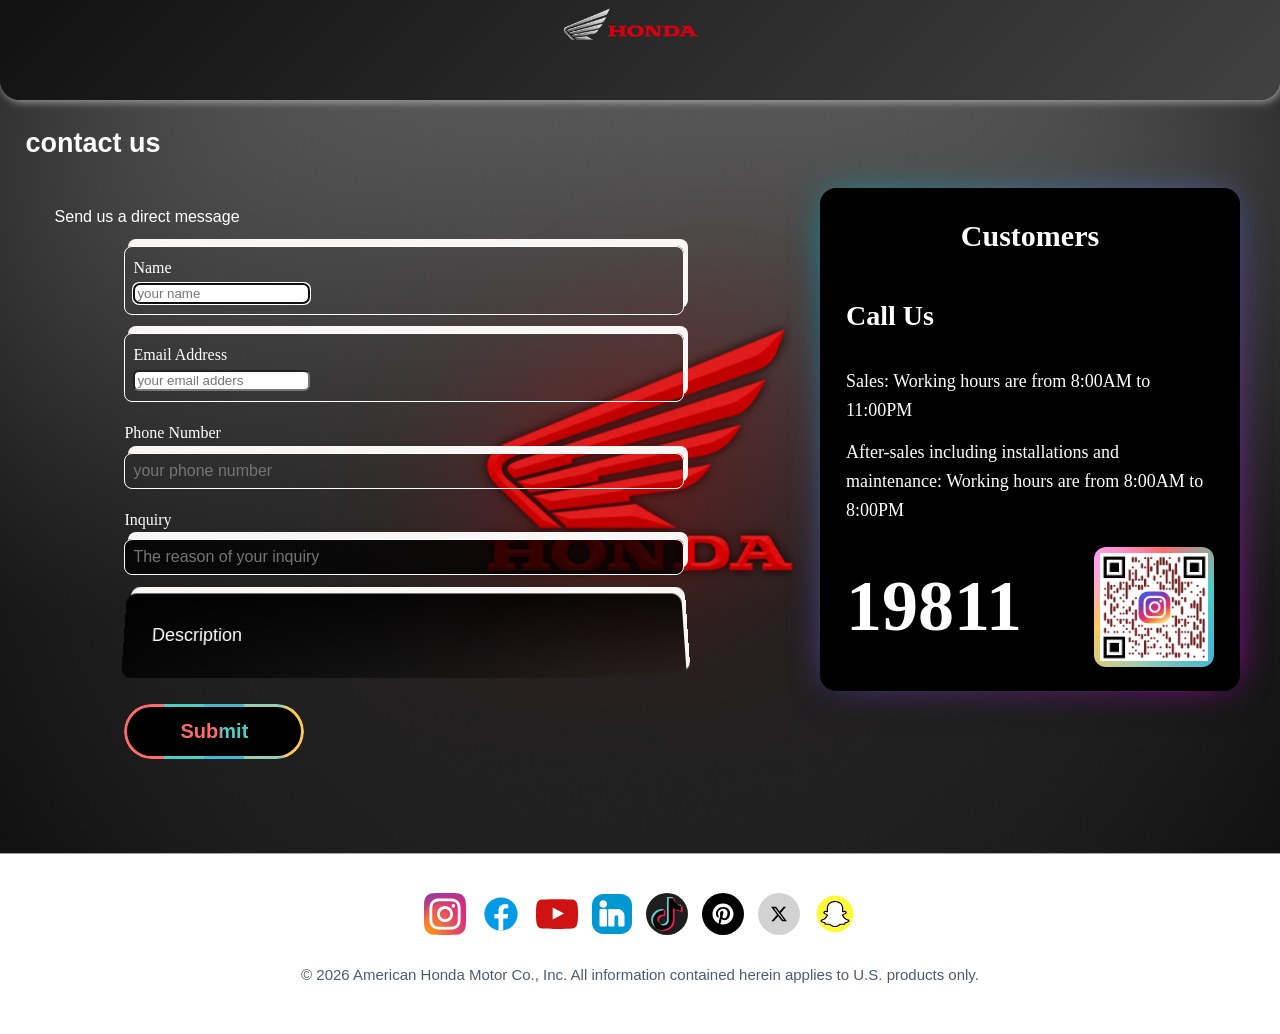
==== commit f6ed2424: "files upload" ====
--- a/contract.html
+++ b/contract.html
@@ -19,9 +19,52 @@
             <h2>contact us</h2>
         </div>
     </section>
-    <section>
-        <div>
+    <section class="contact-layout">
+        <div class="contact-form-panel">
             <p class="p1">Send us a direct message</p>
+            <section class="form-1">
+                <form>
+                    <div class="text-input">
+                        <label for="name">Name</label>
+                        <div class="text-input-control">
+                            <input id="name" name="name" placeholder="your name" autofocus="autofocus" type="text"
+                                required class="Name-b">
+                        </div>
+                    </div>
+
+                    <div class="text-input-1">
+                        <label for="email">Email Address</label>
+                        <div class="text-input-control-1">
+                            <input id="email" name="email" placeholder="your email adders" required type="email"
+                                class="email-b">
+                        </div>
+
+                    </div>
+                    <div class="form-control">
+                        <label class="num-1">Phone Number</label>
+                        <input class="input input-alt" placeholder="your phone number" required="" type="text">
+                        <span class="input-border input-border-alt"></span>
+                    </div>
+                    <div class="form-control">
+                        <label class="num-2">Inquiry </label>
+                        <input class="input input-alt-2" placeholder="The reason of your inquiry" required=""
+                            type="text">
+                        <span class="input-border input-border-alt-2"></span>
+
+                    </div>
+                    <div class="description-field">
+                        <input class="input-des" name="text" type="text" placeholder="Description " required="">
+                    </div>
+                    <div class="booooo">
+                        <button class="gradient-button">
+                            <span class="gradient-text">Submit</span>
+                        </button>
+                    </div>
+                </form>
+            </section>
+        </div>
+
+        <div class="contact-card-panel">
             <div class="promo-card">
                 <p class="p30">Customers</p>
                 <div class="customer-box">
@@ -31,53 +74,20 @@
                         8:00AM to 8:00PM</p>
                     <div class="customer-contact-row">
                         <p class="customer-number">19811</p>
-                        <img src="contrat/whatsapp-qr.jpeg" alt="WhatsApp QR code" class="customer-qr">
+                        <div class="cont">
+                            <div class="box">
+                                <div class="face front">
+                                    <img src="contrat/boda (1).png" alt="Instagram QR code" class="customer-ins">
+                                </div>
+                                <div class="face back">
+                                    <img src="contrat/whatsapp-qr.jpeg" alt="WhatsApp QR code" class="customer-qr">
+                                </div>
+                            </div>
+                        </div>
                     </div>
                 </div>
             </div>
         </div>
-    </section>
-    <section class="promo-card-section">
-
-    </section>
-    <section class="form-1">
-        <form>
-            <div class="text-input">
-                <label for="name">Name</label>
-                <div class="text-input-control">
-                    <input id="name" name="name" placeholder="your name" autofocus="autofocus" type="text" required
-                        class="Name-b">
-                </div>
-            </div>
-
-            <div class="text-input-1">
-                <label for="email">Email Address</label>
-                <div class="text-input-control-1">
-                    <input id="email" name="email" placeholder="your email adders" required type="email"
-                        class="email-b">
-                </div>
-
-            </div>
-            <div class="form-control">
-                <label class="num-1">Phone Number</label>
-                <input class="input input-alt" placeholder="your phone number" required="" type="text">
-                <span class="input-border input-border-alt"></span>
-            </div>
-            <div class="form-control">
-                <label class="num-2">Inquiry </label>
-                <input class="input input-alt-2" placeholder="The reason of your inquiry" required="" type="text">
-                <span class="input-border input-border-alt-2"></span>
-
-            </div>
-            <div class="description-field">
-                <input class="input-des" name="text" type="text" placeholder="Description " required="">
-            </div>
-            <div class="booooo">
-                <button class="gradient-button">
-                    <span class="gradient-text">Submit</span>
-                </button>
-            </div>
-        </form>
     </section>
     <br>
     <hr>
@@ -354,7 +364,8 @@
                         fill="#69C9D0" />
                 </svg>
 
-                <a href="https://www.pinterest.com/abdelrhmanelhady311/_profile/" class="social-link-pinterest" aria-label="Pinterest">
+                <a href="https://www.pinterest.com/abdelrhmanelhady311/_profile/" class="social-link-pinterest"
+                    aria-label="Pinterest">
 
                     <?xml version="1.0" encoding="utf-8"?>
 
@@ -403,4 +414,4 @@
 </body>
 
 
-</html>+</html>
--- a/contrat/contract.css
+++ b/contrat/contract.css
@@ -1,5 +1,12 @@
+*,
+*::before,
+*::after {
+    box-sizing: border-box;
+}
+
 .header-img {
     width: 37%;
+    max-width: 220px;
 }
 .-test{
     padding: 6px 12px;
@@ -10,12 +17,12 @@
     z-index: 1000;
     box-shadow: 0 2px 10px rgba(0, 0, 0, 0.2);
     width: 100%;
-    margin: 0 auto;
+    margin: 0;
     border-radius: 0;
         background: linear-gradient(315deg, #414141, #111);
         border-radius: 0px 0px 20px 20px;
             box-shadow: 2px 2px 9px 0px rgba(216, 209, 209, 0.659);
-            height: 100px;
+            min-height: 100px;
 }
 body {
     margin: 0;
@@ -41,17 +48,31 @@
     padding-left: 2%;
     font-family: 'Segoe UI', Tahoma, Geneva, Verdana, sans-serif;
 }
-.promo-card-section {
+
+.contact-layout {
+    width: min(1200px, calc(100% - 48px));
+    margin: 0 auto 48px;
+    display: flex;
+    align-items: flex-start;
+    justify-content: space-between;
+    gap: clamp(32px, 4vw, 64px);
+}
+
+.contact-form-panel {
+    flex: 1 1 560px;
+    min-width: 0;
+}
+
+.contact-card-panel {
+    flex: 0 1 420px;
     display: flex;
     justify-content: flex-end;
-    padding: 8px 8% 8px 2%;
-    margin-bottom: -411px;
 }
 
 .promo-card {
     position: relative;
-    width: 40%;
-    height: 400px;
+    width: min(100%, 420px);
+    min-height: 400px;
     background-color: rgb(0, 0, 0);
     display: flex;
     flex-direction: column;
@@ -61,8 +82,7 @@
     border-radius: 16px;
     cursor: pointer;
     color: #ffffff;
-    margin-left: 800px;
-    margin-bottom: 40px;
+    margin: 0;
     box-shadow: 0 10px 35px rgba(0, 0, 0, 0.22);
 }
 .p30{
@@ -73,8 +93,10 @@
 }
 .form-1{
   display: flex;
+    justify-content: center;
     position: relative;
-    top: -30px;
+    top: 0;
+    padding: 0;
 }
 .promo-card::before {
     content: '';
@@ -83,7 +105,7 @@
     left: -5px;
     margin: auto;
     width: 200px;
-    height: 264px;
+    height: 26px;
     border-radius: 10px;
     background: linear-gradient(-45deg, #e81cff 0%, #40c9ff 100%);
     z-index: -10;
@@ -112,6 +134,7 @@
     display: flex;
     flex-direction: column;
     gap: 14px;
+   backface-visibility: hidden;
 }
 
 .customer-text {
@@ -128,8 +151,48 @@
     margin-top: 8px;
 }
 
+.cont {
+    display: flex;
+    justify-content: center;
+    perspective: 1000px;
+}
+
+.box {
+    position: relative;
+    width: 120px;
+    height: 120px;
+    flex-shrink: 0;
+    transform-style: preserve-3d;
+    cursor: pointer;
+    transform-origin: center center;
+    animation: box 4s ease-in-out infinite;
+}
+
+.box .face {
+    position: absolute;
+    inset: 0;
+    display: flex;
+    justify-content: center;
+    align-items: center;
+    backface-visibility: hidden;
+    -webkit-backface-visibility: hidden;
+    border-radius: 12px;
+    background: conic-gradient(from 10deg,#ff6b6b, #4ecdc4, #45b7d1, #96ceb4, #feca57, #ff9ff3, #ff6b6b);
+    padding: 6px;
+    box-shadow: 0 6px 16px rgba(0, 0, 0, 0.24);
+    overflow: hidden;
+}
+
+.box:hover {
+    animation-play-state: paused;
+}
+
+.box .back {
+    transform: rotateY(180deg);
+}
+
 .promo-card .customer-number {
-    display: block;
+    display: flex;
     margin: 0;
     font-size: 72px !important;
     font-weight: 800;
@@ -138,39 +201,46 @@
 }
 
 .customer-qr {
-    width: 120px;
-    height: 120px;
+    width: 100%;
+    height: 100%;
     object-fit: cover;
-    border-radius: 12px;
-    background-color: #fff;
-    padding: 6px;
-    flex-shrink: 0;
-}
-
+    display: block;
+}
+.customer-qr:hover {
+    transform: none;
+    box-shadow: none;
+}
+.customer-ins{
+    width: 100%;
+    height: 100%;
+    /* object-fit: cover; */
+    display: block;
+}
 .promo-card:hover::after {
     filter: blur(30px);
 }
 
 .promo-card:hover::before {
-    transform: rotate(-90deg) scaleX(1.34) scaleY(0.77);
+    transform: rotate(-90deg) scaleX(1.34) scaleY(1.77);
 }
 
 form {
     display: grid;
-    grid-template-columns: 190px 190px;
-    column-gap: 300px;
-    row-gap: 20px;
-    padding-left: 2%;
+    grid-template-columns: 1fr;
+    row-gap: 18px;
+    width: min(100%, 560px);
+    padding-left: 0;
 
 }
 .description-field,
 .booooo {
-    grid-column: 1 / 3;
+    grid-column: auto;
 }
 .text-input {
     flex: 1;
     color: white;
-     max-width: 190px;
+    width: 100%;
+     max-width: 100%;
   padding: 8px;
   font-size: 1rem;
   border: 1.5px solid #ffffff;
@@ -187,7 +257,8 @@
 }
 .text-input-1{
     color: white;
-     max-width: 190px;
+    width: 100%;
+     max-width: 100%;
   padding: 8px;
   font-size: 1rem;
   border: 1.5px solid #ffffff;
@@ -243,13 +314,16 @@
 .form-control {
   position: relative;
   --width-of-input: 300px;
+  width: 100%;
+  min-width: 0;
 }
 
 .input-alt {
   font-size: 1.2rem;
       flex: 1;
     color: white;
-    max-width: 190px;
+    width: 100%;
+    max-width: 100%;
     padding: 8px;
     font-size: 1rem;
     border: 1.5px solid #ffffff;
@@ -263,7 +337,8 @@
   font-size: 1.2rem;
       flex: 1;
     color: white;
-    width: 206px;
+    width: 100%;
+    max-width: 100%;
     padding: 8px;
     font-size: 1rem;
     border: 1.5px solid #ffffff;
@@ -306,13 +381,14 @@
     color: white;
 }
 .input-des {
-  width: 500px;
+  width: 100%;
+  max-width: 100%;
   border: none;
   outline: none;
   background: none;
   font-size: 18px;
   color: #fff;
-  padding: 40px 5px 40px 60px;
+  padding: 32px 20px 32px 28px;
   background-image: linear-gradient(to right, rgba(0, 0, 0, 0.8), rgba(0, 0, 0, 0)),
     linear-gradient(to bottom, rgba(0, 0, 0, 0.8), rgba(0, 0, 0, 0));
   background-position: bottom right, bottom right;
@@ -354,7 +430,7 @@
 }
 
 .booooo {
-  margin-top: -4px;
+  margin-top: 8px;
 }
 .gradient-button{
     position: relative;
@@ -368,36 +444,39 @@
     border-radius: 100px;
     overflow: hidden;
     transition: 0.2s ease;
-     }
+    z-index: 0;
+    isolation: isolate;
+}
+
+.gradient-button {
+    min-width: 180px;
+
+}
 
      .gradient-button:hover{
-        transform: scale(1.3);
+        transform: scale(1.3) rotate(-180deg) translate(-7px) ;
               box-shadow: 0 4px 8px rgb(222, 6, 6);
 
      }
      .gradient-button::before{
         content: '';
         position: absolute;
-        top: -50px;
-        left: -50px;
-        width: 200%;
-        height: 200%;
-        background:conic-gradient(
-                from 0deg,
-    #ff6b6b,
-    #4ecdc4,
-    #45b7d1,
-    #96ceb4,
-    #feca57,
-    #ff9ff3,
-    #ff6b6b
+        inset: 0;
+        border-radius: inherit;
+        background: repeating-linear-gradient(
+            90deg,
+            #ff6b6b 0 40px,
+            #4ecdc4 40px 80px,
+            #45b7d1 80px 120px,
+            #96ceb4 120px 160px,
+            #feca57 160px 200px,
+            #ff9ff3 200px 240px
         );
-z-index: -2;
-transform: rotate(0deg);
-  transition: transform 1.5s ease-in-out;
+        z-index: -2;
+        animation: submit-gradient-flow 2.8s linear infinite;
      }
      .gradient-button:hover::before{
-          transform: rotate(350deg);
+          animation-duration: 1.4s;
      }
      .gradient-button::after{
         content: '';
@@ -409,17 +488,19 @@
      }
      .gradient-text{
         color: transparent;
-          background: conic-gradient(
-    from 0deg,
-    #ff6b6b,
-    #4ecdc4,
-    #45b7d1,
-    #96ceb4,
-    #feca57,
-    #ff9ff3,
-    #ff6b6b
-  );
-  background-clip: text;
+        background: repeating-linear-gradient(
+            90deg,
+            #ff6b6b 0 40px,
+            #4ecdc4 40px 80px,
+            #45b7d1 80px 120px,
+            #96ceb4 120px 160px,
+            #feca57 160px 200px,
+            #ff9ff3 200px 240px
+        );
+        background-clip: text;
+        -webkit-background-clip: text;
+        -webkit-text-fill-color: transparent;
+        animation: submit-gradient-flow 2.8s linear infinite;
      }
 footer{
   background-color: white;
@@ -485,7 +566,9 @@
     transition: transform 0.2s ease, background-color 0.2s ease;
 }
 .social-link-instagram:hover {
-    transform: translateY(-7px);
+    /* transform: translateY(-7px); */
+    transform:scale(1,1) translateY(-7px) rotate(180deg) ;
+    transition: 3ms;
     background-color: #000000;
                   box-shadow: 0 4px 8px rgb(0, 0, 0);
 
@@ -507,9 +590,18 @@
     overflow: hidden;
 }
 .social-link-facebook:hover {
-    transform: translateY(-7px);
+    /* transform: translateY(-7px); */
     background-color: #000000;
                   box-shadow: 0 4px 8px rgb(0, 0, 0);
+                  background: conic-gradient(
+    from 0deg,
+    #ff0000,
+    #00ff00,
+    #0000ff,
+    #ff0000
+  );
+  transform: scale(1,1) translateY(-7px) rotate(360deg) ;
+    transition: 3ms;
 }
 .social-link-youtube {
     width: 42px;
@@ -526,7 +618,8 @@
     transition: transform 0.2s ease, background-color 0.2s ease;
 }
 .social-link-youtube:hover {
-    transform: translateY(-7px);
+    /* transform: translateY(-7px); */
+    transform: scale(1.1) translateY(-7px) rotate(360deg) ;
     background-color: #000000;
                   box-shadow: 0 4px 8px rgb(0, 0, 0);
 
@@ -546,7 +639,9 @@
     transition: transform 0.2s ease, background-color 0.2s ease;
 }
 .social-link-linkedin:hover {
-    transform: translateY(-7px);
+    /* transform: translateY(-7px); */
+    transform: scale(1.1) translateY(-7px) rotate(180deg) ;
+    opacity: 1.8;
     background-color: #000000;
                   box-shadow: 0 4px 8px rgb(0, 0, 0);
                                           .st0 {
@@ -570,7 +665,8 @@
     transition: transform 0.2s ease, background-color 0.2s ease;
 }
 .social-link-tiktok:hover {
-    transform: translateY(-7px);
+    /* transform: translateY(-7px); */
+    transform:scale(1.1) translateY(-7px) rotate(180deg) ;
     /* background-color: #c22828; */
                   box-shadow: 0 4px 8px rgb(0, 0, 0);
 
@@ -614,7 +710,8 @@
     overflow: hidden;
 }
 .social-link-twitter:hover {
-    transform: translateY(-7px);
+    transform: scale(1.1) translateY(-7px) rotate(180deg) ;
+    /* transform: translateY(-7px); */
     background-color: #c22828;
                   box-shadow: 0 4px 8px rgb(0, 0, 0);
 
@@ -639,6 +736,13 @@
     transform: translateY(-7px);
     background-color: #000000;
                   box-shadow: 0 4px 8px rgb(0, 0, 0);
+                  /* background: conic-gradient(
+    from 0deg,
+    #ff0000,
+    #00ff00,
+    #0000ff,
+    #ff0000
+  ); */
 
 }
 .social-icon {
@@ -670,3 +774,209 @@
     text-align: center;
     font-family: 'Segoe UI', Tahoma, Geneva, Verdana, sans-serif;
 }
+@keyframes submit-gradient-flow {
+    from {
+        background-position: 0 0;
+    }
+    to {
+        background-position: 240px 0;
+    }
+}
+@keyframes box {
+    0%,
+    35% {
+        transform: scale(1) rotateY(0deg);
+    }
+    45% {
+        transform: scale(1.12) rotateY(-90deg);
+    }
+    50%,
+    85% {
+        transform: scale(1) rotateY(-180deg);
+    }
+    95% {
+        transform: scale(1.12) rotateY(-270deg);
+    }
+    100% {
+        transform: scale(1) rotateY(-360deg);
+    }
+}
+@media (max-width: 500px) {
+    .contact-layout {
+        width: calc(100% - 24px);
+        margin-bottom: 32px;
+    }
+
+    .-test {
+        width: 50%;
+        min-height: 88px;
+        padding: 10px 12px;
+    }
+
+    .header-img {
+        width: 140px;
+    }
+
+    .tit,
+    .p1 {
+        padding-inline: 16px;
+    }
+
+    .promo-card {
+        width: 100%;
+        min-height: auto;
+        padding: 20px 16px;
+    }
+
+    .promo-card .customer-number {
+        font-size: 42px !important;
+    }
+
+    .customer-text {
+        font-size: 16px;
+    }
+
+    .customer-contact-row {
+        flex-direction: column;
+        align-items: flex-start;
+    }
+
+    .box {
+        width: 96px;
+        height: 96px;
+    }
+
+    .customer-qr {
+        width: 100%;
+        height: 100%;
+    }
+
+    .customer-ins {
+        width: 100%;
+        height: 100%;
+    }
+
+    .form-1 {
+        top: 0;
+        padding: 0 0 24px;
+    }
+
+    form {
+        grid-template-columns: 1fr;
+        width: 100%;
+        row-gap: 16px;
+    }
+
+    .description-field,
+    .booooo {
+        grid-column: auto;
+    }
+
+    .text-input,
+    .text-input-1,
+    .form-control,
+    .input-alt,
+    .input-alt-2,
+    .input-des {
+        max-width: 100%;
+    }
+
+    .gradient-button {
+        width: 100%;
+        min-width: 0;
+    }
+}
+
+/* Medium devices (tablets, 768px and down) */
+@media (max-width: 768px) {
+    .contact-layout {
+        width: min(100% - 32px, 620px);
+        flex-direction: column-reverse;
+        align-items: stretch;
+        gap: 24px;
+    }
+
+    .contact-card-panel,
+    .contact-form-panel {
+        flex: 1 1 auto;
+        width: 100%;
+    }
+
+    .-test {
+        width: 100%;
+        min-height: 92px;
+    }
+
+    .header-img {
+        width: 170px;
+    }
+
+    .promo-card {
+        width: 100%;
+        min-height: auto;
+    }
+
+    .promo-card .customer-number {
+        font-size: 56px !important;
+    }
+
+    .customer-contact-row {
+        flex-wrap: wrap;
+    }
+
+    .form-1 {
+        top: 0;
+        padding-inline: 0;
+    }
+
+    form {
+        grid-template-columns: 1fr;
+        width: 100%;
+    }
+
+    .description-field,
+    .booooo {
+        grid-column: auto;
+    }
+
+    .text-input,
+    .text-input-1,
+    .form-control,
+    .input-alt,
+    .input-alt-2,
+    .input-des {
+        max-width: 100%;
+    }
+}
+
+/* Large devices (desktops, 992px and down) */
+@media (max-width: 992px) {
+    .-test {
+        width: 100%;
+        min-height: 100px;
+    }
+
+    .promo-card {
+        width: min(100%, 400px);
+    }
+
+    form {
+        width: min(100%, 500px);
+    }
+}
+
+/* X-Large devices (1200px and up) */
+@media (min-width: 1200px) {
+    .-test {
+        width: 100%;
+        height: 100px;
+    }
+}
+
+/* XX-Large devices (1400px and up) */
+@media (min-width: 1400px) {
+    .-test {
+        width: 100%;
+        height: 100px;
+    }
+} 
